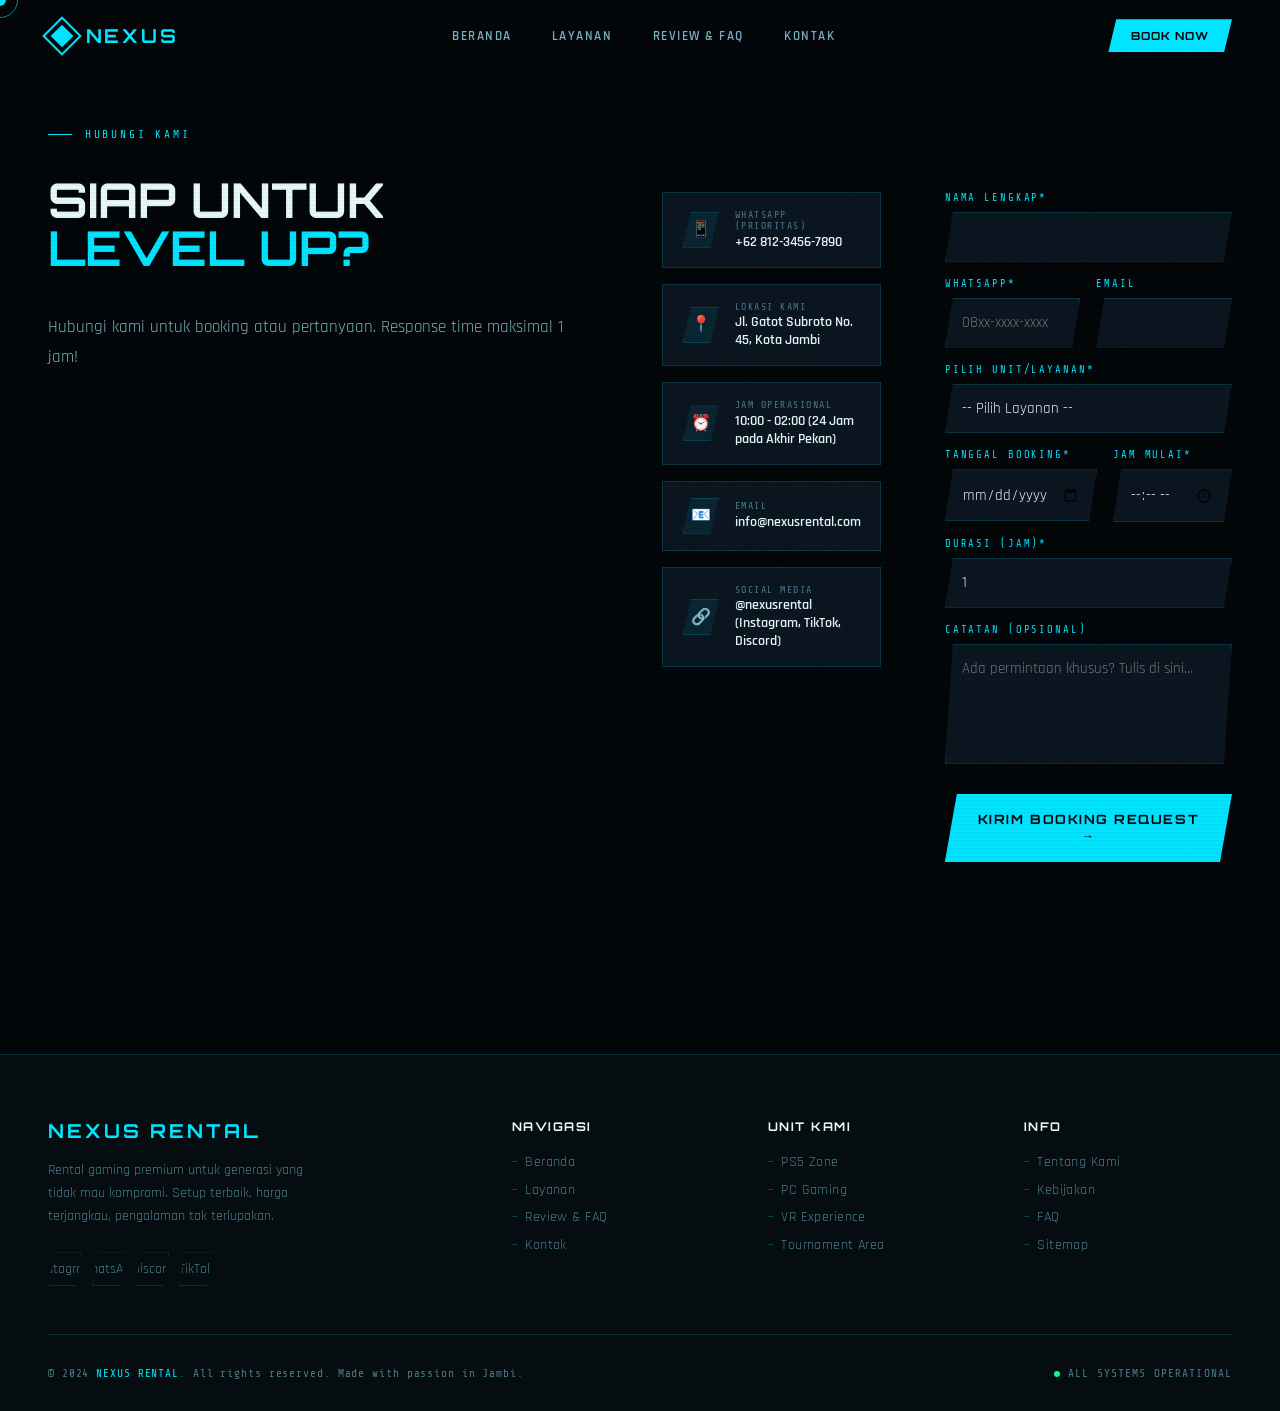
==== kontak.html @ ad603420 "memisahkan dari satu file index ke banyak file" ====
<!DOCTYPE html>
<html lang="id">
<head>
  <meta charset="UTF-8">
  <meta name="viewport" content="width=device-width, initial-scale=1.0">
  <title>Kontak - NEXUS RENTAL</title>
  <link rel="stylesheet" href="styles.css">
</head>
<body>
  <!-- CURSOR -->
  <div class="cursor" id="cursor"></div>
  <div class="cursor-ring" id="cursorRing"></div>

  <!-- NAV -->
  <nav id="navbar">
    <a href="index.html" class="nav-logo">
      <div class="nav-logo-mark"></div>
      NEXUS
    </a>
    <ul class="nav-links">
      <li><a href="index.html">Beranda</a></li>
      <li><a href="layanan.html">Layanan</a></li>
      <li><a href="review.html">Review & FAQ</a></li>
      <li><a href="kontak.html">Kontak</a></li>
    </ul>
    <a href="kontak.html" class="nav-cta">Book Now</a>
    <div class="burger" id="burger">
      <span></span><span></span><span></span>
    </div>
  </nav>

  <!-- MOBILE NAV -->
  <div class="nav-mobile" id="mobileNav">
    <a href="index.html" onclick="closeMobile()">Beranda</a>
    <a href="layanan.html" onclick="closeMobile()">Layanan</a>
    <a href="review.html" onclick="closeMobile()">Review & FAQ</a>
    <a href="kontak.html" onclick="closeMobile()">Kontak</a>
  </div>

  <!-- CONTACT SECTION -->
  <section id="contact">
    <div class="section-header">
      <div class="section-label">Hubungi Kami</div>
      <h2 class="section-title">Siap untuk <em>Level Up?</em></h2>
      <p class="contact-tagline">Hubungi kami untuk booking atau pertanyaan. Response time maksimal 1 jam!</p>
    </div>

    <div style="display: grid; grid-template-columns: 1fr 1fr; gap: 4rem; margin: 4rem 0;">
      <!-- LEFT: CONTACT INFO -->
      <div class="contact-info reveal-left">
        <div class="contact-methods">
          <div class="contact-method">
            <div class="contact-method-icon">📱</div>
            <div class="contact-method-info">
              <p class="contact-method-label">WhatsApp (Prioritas)</p>
              <p class="contact-method-value">+62 812-3456-7890</p>
            </div>
          </div>

          <div class="contact-method">
            <div class="contact-method-icon">📍</div>
            <div class="contact-method-info">
              <p class="contact-method-label">Lokasi Kami</p>
              <p class="contact-method-value">Jl. Gatot Subroto No. 45, Kota Jambi</p>
            </div>
          </div>

          <div class="contact-method">
            <div class="contact-method-icon">⏰</div>
            <div class="contact-method-info">
              <p class="contact-method-label">Jam Operasional</p>
              <p class="contact-method-value">10:00 - 02:00 (24 Jam pada Akhir Pekan)</p>
            </div>
          </div>

          <div class="contact-method">
            <div class="contact-method-icon">📧</div>
            <div class="contact-method-info">
              <p class="contact-method-label">Email</p>
              <p class="contact-method-value">info@nexusrental.com</p>
            </div>
          </div>

          <div class="contact-method">
            <div class="contact-method-icon">🔗</div>
            <div class="contact-method-info">
              <p class="contact-method-label">Social Media</p>
              <p class="contact-method-value">@nexusrental (Instagram, TikTok, Discord)</p>
            </div>
          </div>
        </div>
      </div>

      <!-- RIGHT: BOOKING FORM -->
      <div class="reveal-right">
        <form class="contact-form" id="contactForm">
          <div class="form-group">
            <label for="nama">Nama Lengkap*</label>
            <input type="text" id="nama" name="nama" required>
          </div>

          <div class="form-row">
            <div class="form-group">
              <label for="phone">WhatsApp*</label>
              <input type="tel" id="phone" name="phone" placeholder="08xx-xxxx-xxxx" required>
            </div>
            <div class="form-group">
              <label for="email">Email</label>
              <input type="email" id="email" name="email">
            </div>
          </div>

          <div class="form-group">
            <label for="unit">Pilih Unit/Layanan*</label>
            <select id="unit" name="unit" required>
              <option value="">-- Pilih Layanan --</option>
              <option value="ps5-standard">PS5 Standard</option>
              <option value="pc-rtx4090">PC RTX 4090</option>
              <option value="vr-zone">VR Zone</option>
              <option value="duo-bundle">Duo Bundle</option>
              <option value="tournament-pro">Tournament Pro</option>
              <option value="group-gaming">Group Gaming</option>
            </select>
          </div>

          <div class="form-row">
            <div class="form-group">
              <label for="tanggal">Tanggal Booking*</label>
              <input type="date" id="tanggal" name="tanggal" required>
            </div>
            <div class="form-group">
              <label for="jam">Jam Mulai*</label>
              <input type="time" id="jam" name="jam" required>
            </div>
          </div>

          <div class="form-group">
            <label for="durasi">Durasi (Jam)*</label>
            <input type="number" id="durasi" name="durasi" min="1" value="1" required>
          </div>

          <div class="form-group">
            <label for="pesan">Catatan (opsional)</label>
            <textarea id="pesan" name="pesan" placeholder="Ada permintaan khusus? Tulis di sini..."></textarea>
          </div>

          <button type="button" class="form-submit" id="submitBtn" onclick="handleSubmit()">KIRIM BOOKING REQUEST →</button>
        </form>
      </div>
    </div>
  </section>

  <!-- FOOTER -->
  <footer>
    <div class="footer-top">
      <div class="footer-brand">
        <span class="footer-logo">NEXUS RENTAL</span>
        <p class="footer-tagline">Rental gaming premium untuk generasi yang tidak mau kompromi. Setup terbaik, harga terjangkau, pengalaman tak terlupakan.</p>
        <div class="footer-socials">
          <a href="#" class="footer-social">Instagram</a>
          <a href="#" class="footer-social">WhatsApp</a>
          <a href="#" class="footer-social">Discord</a>
          <a href="#" class="footer-social">TikTok</a>
        </div>
      </div>
      <div class="footer-col">
        <h5>Navigasi</h5>
        <ul>
          <li><a href="index.html">Beranda</a></li>
          <li><a href="layanan.html">Layanan</a></li>
          <li><a href="review.html">Review & FAQ</a></li>
          <li><a href="kontak.html">Kontak</a></li>
        </ul>
      </div>
      <div class="footer-col">
        <h5>Unit Kami</h5>
        <ul>
          <li><a href="#">PS5 Zone</a></li>
          <li><a href="#">PC Gaming</a></li>
          <li><a href="#">VR Experience</a></li>
          <li><a href="#">Tournament Area</a></li>
        </ul>
      </div>
      <div class="footer-col">
        <h5>Info</h5>
        <ul>
          <li><a href="#">Tentang Kami</a></li>
          <li><a href="#">Kebijakan</a></li>
          <li><a href="#">FAQ</a></li>
          <li><a href="#">Sitemap</a></li>
        </ul>
      </div>
    </div>
    <div class="footer-bottom">
      <p class="footer-copy">© 2024 <span>NEXUS RENTAL</span>. All rights reserved. Made with passion in Jambi.</p>
      <div class="footer-status">
        <span class="status-dot"></span>
        ALL SYSTEMS OPERATIONAL
      </div>
    </div>
  </footer>

  <script src="script.js"></script>
</body>
</html>
---- styles.css ----
@import url('https://fonts.googleapis.com/css2?family=Rajdhani:wght@300;400;500;600;700&family=Orbitron:wght@400;500;700;900&family=Share+Tech+Mono&display=swap');

  :root {
    --cyan: #00e5ff;
    --cyan-dim: #00b4c8;
    --cyan-ghost: rgba(0,229,255,0.08);
    --cyan-glow: rgba(0,229,255,0.3);
    --cyan-strong: rgba(0,229,255,0.6);
    --black: #020609;
    --dark: #060d10;
    --dark2: #0a1520;
    --dark3: #0d1e2a;
    --white: #e8f9fc;
    --gray: #4a7a8a;
    --gray-light: #7ab0be;
    --border: rgba(0,229,255,0.15);
    --font-display: 'Orbitron', monospace;
    --font-body: 'Rajdhani', sans-serif;
    --font-mono: 'Share Tech Mono', monospace;
  }

  *, *::before, *::after { box-sizing: border-box; margin: 0; padding: 0; }

  html { scroll-behavior: smooth; font-size: 16px; }

  body {
    background: var(--black);
    color: var(--white);
    font-family: var(--font-body);
    overflow-x: hidden;
    cursor: none;
  }

  /* CUSTOM CURSOR */
  .cursor {
    width: 12px; height: 12px;
    background: var(--cyan);
    border-radius: 50%;
    position: fixed; top: 0; left: 0;
    pointer-events: none; z-index: 9999;
    transform: translate(-50%,-50%);
    transition: transform 0.1s, width 0.2s, height 0.2s, background 0.2s;
    mix-blend-mode: difference;
  }
  .cursor-ring {
    width: 36px; height: 36px;
    border: 1px solid var(--cyan-strong);
    border-radius: 50%;
    position: fixed; top: 0; left: 0;
    pointer-events: none; z-index: 9998;
    transform: translate(-50%,-50%);
    transition: transform 0.15s ease-out, width 0.2s, height 0.2s, opacity 0.2s;
  }

  /* SCROLLBAR */
  ::-webkit-scrollbar { width: 4px; }
  ::-webkit-scrollbar-track { background: var(--black); }
  ::-webkit-scrollbar-thumb { background: var(--cyan-dim); border-radius: 2px; }

  /* NOISE TEXTURE OVERLAY */
  body::before {
    content: '';
    position: fixed; inset: 0;
    background-image: url("data:image/svg+xml,%3Csvg viewBox='0 0 256 256' xmlns='http://www.w3.org/2000/svg'%3E%3Cfilter id='noise'%3E%3CfeTurbulence type='fractalNoise' baseFrequency='0.9' numOctaves='4' stitchTiles='stitch'/%3E%3C/filter%3E%3Crect width='100%25' height='100%25' filter='url(%23noise)' opacity='0.04'/%3E%3C/svg%3E");
    pointer-events: none; z-index: 1;
    opacity: 0.4;
  }

  /* SCAN LINE */
  body::after {
    content: '';
    position: fixed; inset: 0;
    background: repeating-linear-gradient(0deg, transparent, transparent 2px, rgba(0,0,0,0.03) 2px, rgba(0,0,0,0.03) 4px);
    pointer-events: none; z-index: 2;
  }

  /* NAV */
  nav {
    position: fixed; top: 0; left: 0; right: 0; z-index: 1000;
    padding: 1.2rem 3rem;
    display: flex; align-items: center; justify-content: space-between;
    border-bottom: 1px solid transparent;
    transition: all 0.4s;
  }
  nav.scrolled {
    background: rgba(2,6,9,0.92);
    border-bottom-color: var(--border);
    backdrop-filter: blur(12px);
  }
  .nav-logo {
    font-family: var(--font-display);
    font-size: 1.2rem; font-weight: 700;
    color: var(--cyan);
    letter-spacing: 0.15em;
    text-decoration: none;
    display: flex; align-items: center; gap: 0.6rem;
  }
  .nav-logo-mark {
    width: 28px; height: 28px;
    border: 2px solid var(--cyan);
    transform: rotate(45deg);
    display: flex; align-items: center; justify-content: center;
    position: relative;
  }
  .nav-logo-mark::before {
    content: '';
    position: absolute; inset: 4px;
    background: var(--cyan);
    transform: rotate(0deg);
  }
  .nav-links {
    display: flex; gap: 2.5rem; list-style: none;
  }
  .nav-links a {
    font-family: var(--font-body);
    font-size: 0.8rem; font-weight: 600;
    color: var(--gray-light);
    text-decoration: none;
    letter-spacing: 0.12em;
    text-transform: uppercase;
    transition: color 0.2s;
    position: relative;
  }
  .nav-links a::after {
    content: '';
    position: absolute; bottom: -4px; left: 0; right: 100%;
    height: 1px; background: var(--cyan);
    transition: right 0.3s;
  }
  .nav-links a:hover { color: var(--cyan); }
  .nav-links a:hover::after { right: 0; }
  .nav-cta {
    font-family: var(--font-display);
    font-size: 0.7rem; font-weight: 700;
    color: var(--black);
    background: var(--cyan);
    padding: 0.6rem 1.4rem;
    letter-spacing: 0.1em;
    text-decoration: none;
    text-transform: uppercase;
    clip-path: polygon(8px 0%, 100% 0%, calc(100% - 8px) 100%, 0% 100%);
    transition: background 0.2s, box-shadow 0.2s;
  }
  .nav-cta:hover {
    background: var(--white);
    box-shadow: 0 0 20px var(--cyan-glow);
  }
  .burger {
    display: none;
    flex-direction: column; gap: 5px;
    cursor: pointer; padding: 4px;
  }
  .burger span {
    display: block; width: 24px; height: 2px;
    background: var(--cyan); transition: all 0.3s;
  }

  /* HERO */
  #hero {
    min-height: 100vh;
    display: flex; flex-direction: column;
    justify-content: center; align-items: flex-start;
    padding: 8rem 3rem 4rem;
    position: relative; overflow: hidden;
  }
  .hero-grid {
    position: absolute; inset: 0;
    background-image:
      linear-gradient(var(--border) 1px, transparent 1px),
      linear-gradient(90deg, var(--border) 1px, transparent 1px);
    background-size: 60px 60px;
    mask-image: radial-gradient(ellipse 80% 80% at 50% 50%, black 30%, transparent 100%);
  }
  .hero-glow {
    position: absolute;
    top: -20%; left: -10%;
    width: 70vw; height: 70vw;
    background: radial-gradient(circle, rgba(0,229,255,0.05) 0%, transparent 65%);
    pointer-events: none;
  }
  .hero-glow-2 {
    position: absolute;
    bottom: -20%; right: -5%;
    width: 50vw; height: 50vw;
    background: radial-gradient(circle, rgba(0,229,255,0.04) 0%, transparent 65%);
    pointer-events: none;
  }
  .hero-tag {
    font-family: var(--font-mono);
    font-size: 0.75rem;
    color: var(--cyan);
    letter-spacing: 0.2em;
    text-transform: uppercase;
    margin-bottom: 1.5rem;
    display: flex; align-items: center; gap: 0.8rem;
    opacity: 0; animation: fadeUp 0.8s 0.2s forwards;
  }
  .hero-tag::before {
    content: '';
    display: inline-block;
    width: 32px; height: 1px;
    background: var(--cyan);
  }
  .hero-title {
    font-family: var(--font-display);
    font-size: clamp(3.5rem, 9vw, 8rem);
    font-weight: 900;
    line-height: 0.9;
    letter-spacing: -0.02em;
    text-transform: uppercase;
    opacity: 0; animation: fadeUp 0.8s 0.4s forwards;
  }
  .hero-title .line1 { display: block; color: var(--white); }
  .hero-title .line2 {
    display: block;
    color: transparent;
    -webkit-text-stroke: 2px var(--cyan);
    text-shadow: 0 0 40px var(--cyan-glow);
  }
  .hero-title .line3 { display: block; color: var(--cyan); }
  .hero-sub {
    max-width: 500px;
    font-size: 1.1rem; font-weight: 400;
    color: var(--gray-light);
    line-height: 1.7;
    margin-top: 1.8rem;
    opacity: 0; animation: fadeUp 0.8s 0.6s forwards;
  }
  .hero-actions {
    display: flex; gap: 1rem; align-items: center;
    margin-top: 2.5rem;
    opacity: 0; animation: fadeUp 0.8s 0.8s forwards;
  }
  .btn-primary {
    font-family: var(--font-display);
    font-size: 0.75rem; font-weight: 700;
    letter-spacing: 0.12em; text-transform: uppercase;
    color: var(--black);
    background: var(--cyan);
    padding: 1rem 2rem;
    text-decoration: none;
    clip-path: polygon(12px 0%, 100% 0%, calc(100% - 12px) 100%, 0% 100%);
    transition: all 0.3s;
    position: relative; overflow: hidden;
  }
  .btn-primary::before {
    content: '';
    position: absolute; top: 0; left: -100%; width: 100%; height: 100%;
    background: rgba(255,255,255,0.2);
    transform: skewX(-20deg);
    transition: left 0.4s;
  }
  .btn-primary:hover { box-shadow: 0 0 30px var(--cyan-glow); }
  .btn-primary:hover::before { left: 100%; }
  .btn-ghost {
    font-family: var(--font-display);
    font-size: 0.75rem; font-weight: 700;
    letter-spacing: 0.12em; text-transform: uppercase;
    color: var(--cyan);
    border: 1px solid var(--border);
    padding: 1rem 2rem;
    text-decoration: none;
    clip-path: polygon(12px 0%, 100% 0%, calc(100% - 12px) 100%, 0% 100%);
    transition: all 0.3s;
  }
  .btn-ghost:hover {
    border-color: var(--cyan);
    background: var(--cyan-ghost);
    box-shadow: inset 0 0 20px rgba(0,229,255,0.08);
  }
  .hero-stats {
    display: flex; gap: 3rem;
    margin-top: 4rem;
    padding-top: 2rem;
    border-top: 1px solid var(--border);
    opacity: 0; animation: fadeUp 0.8s 1s forwards;
  }
  .stat-item {}
  .stat-number {
    font-family: var(--font-display);
    font-size: 2rem; font-weight: 700;
    color: var(--cyan);
    display: block;
  }
  .stat-label {
    font-size: 0.75rem; font-weight: 500;
    color: var(--gray);
    letter-spacing: 0.1em; text-transform: uppercase;
  }
  .hero-visual {
    position: absolute; right: 0; top: 50%;
    transform: translateY(-50%);
    width: 45vw; height: 70vh;
    pointer-events: none;
    opacity: 0; animation: fadeIn 1s 0.5s forwards;
  }
  .hero-visual svg { width: 100%; height: 100%; }

  /* ABOUT */
  #about {
    padding: 8rem 3rem;
    display: grid; grid-template-columns: 1fr 1fr; gap: 6rem;
    align-items: center;
    position: relative;
  }
  #about::before {
    content: 'NEXUS';
    position: absolute;
    font-family: var(--font-display);
    font-size: 20vw; font-weight: 900;
    color: transparent;
    -webkit-text-stroke: 1px rgba(0,229,255,0.04);
    top: 50%; left: 50%;
    transform: translate(-50%,-50%);
    white-space: nowrap; pointer-events: none;
    letter-spacing: -0.05em;
  }
  .section-label {
    font-family: var(--font-mono);
    font-size: 0.7rem; color: var(--cyan);
    letter-spacing: 0.25em; text-transform: uppercase;
    display: flex; align-items: center; gap: 0.8rem;
    margin-bottom: 1.2rem;
  }
  .section-label::before {
    content: '';
    display: inline-block; width: 24px; height: 1px;
    background: var(--cyan);
  }
  .about-heading {
    font-family: var(--font-display);
    font-size: clamp(2rem, 4vw, 3.2rem);
    font-weight: 700; line-height: 1.1;
    text-transform: uppercase;
    margin-bottom: 1.5rem;
  }
  .about-heading em { font-style: normal; color: var(--cyan); }
  .about-text {
    font-size: 1.05rem; color: var(--gray-light);
    line-height: 1.8; margin-bottom: 1rem;
  }
  .about-features {
    margin-top: 2rem;
    display: flex; flex-direction: column; gap: 0.8rem;
  }
  .about-feature {
    display: flex; align-items: center; gap: 1rem;
    font-size: 0.9rem; color: var(--gray-light);
    letter-spacing: 0.05em;
  }
  .about-feature::before {
    content: '';
    width: 20px; height: 1px;
    background: var(--cyan); flex-shrink: 0;
  }
  .about-visual {
    position: relative;
    aspect-ratio: 4/3;
  }
  .about-card {
    position: absolute; inset: 0;
    border: 1px solid var(--border);
    background: var(--dark);
    display: grid; grid-template-columns: 1fr 1fr; grid-template-rows: 1fr 1fr;
    gap: 1px;
    clip-path: polygon(20px 0%, 100% 0%, 100% calc(100% - 20px), calc(100% - 20px) 100%, 0% 100%, 0% 20px);
    overflow: hidden;
  }
  .about-card-cell {
    background: var(--dark2);
    display: flex; flex-direction: column;
    justify-content: flex-end; padding: 1.5rem;
    position: relative; overflow: hidden;
    transition: background 0.3s;
  }
  .about-card-cell:hover { background: var(--dark3); }
  .about-card-cell-icon {
    font-size: 2rem; margin-bottom: 0.5rem;
    color: var(--cyan);
  }
  .about-card-cell h4 {
    font-family: var(--font-display);
    font-size: 0.8rem; font-weight: 700;
    text-transform: uppercase; letter-spacing: 0.1em;
    color: var(--white); margin-bottom: 0.3rem;
  }
  .about-card-cell p {
    font-size: 0.75rem; color: var(--gray);
  }
  .about-card-cell::before {
    content: '';
    position: absolute; top: 0; left: 0;
    width: 100%; height: 2px;
    background: linear-gradient(90deg, transparent, var(--cyan), transparent);
    opacity: 0; transition: opacity 0.3s;
  }
  .about-card-cell:hover::before { opacity: 1; }

  /* SERVICES */
  #services {
    padding: 8rem 3rem;
    background: var(--dark);
    position: relative;
  }
  #services::before {
    content: '';
    position: absolute; top: 0; left: 0; right: 0;
    height: 1px;
    background: linear-gradient(90deg, transparent, var(--cyan), transparent);
  }
  #services::after {
    content: '';
    position: absolute; bottom: 0; left: 0; right: 0;
    height: 1px;
    background: linear-gradient(90deg, transparent, var(--cyan), transparent);
  }
  .section-header {
    display: flex; justify-content: space-between; align-items: flex-end;
    margin-bottom: 4rem;
    flex-wrap: wrap; gap: 1rem;
  }
  .section-title {
    font-family: var(--font-display);
    font-size: clamp(2rem, 4vw, 3rem);
    font-weight: 700; text-transform: uppercase;
    line-height: 1;
  }
  .section-title em { font-style: normal; color: var(--cyan); }
  .section-count {
    font-family: var(--font-mono);
    font-size: 0.75rem; color: var(--gray);
    letter-spacing: 0.15em;
  }
  .services-grid {
    display: grid;
    grid-template-columns: repeat(3, 1fr);
    gap: 1px;
    background: var(--border);
  }
  .service-card {
    background: var(--dark2);
    padding: 2.5rem 2rem;
    position: relative; overflow: hidden;
    transition: background 0.3s;
    cursor: pointer;
  }
  .service-card:hover { background: var(--dark3); }
  .service-card-num {
    font-family: var(--font-mono);
    font-size: 0.65rem; color: var(--gray);
    letter-spacing: 0.2em; margin-bottom: 2rem;
  }
  .service-icon {
    width: 52px; height: 52px;
    border: 1px solid var(--border);
    display: flex; align-items: center; justify-content: center;
    margin-bottom: 1.5rem;
    transition: border-color 0.3s, box-shadow 0.3s;
    font-size: 1.5rem;
    clip-path: polygon(10px 0%, 100% 0%, 100% calc(100% - 10px), calc(100% - 10px) 100%, 0% 100%, 0% 10px);
  }
  .service-card:hover .service-icon {
    border-color: var(--cyan);
    box-shadow: 0 0 20px var(--cyan-ghost);
  }
  .service-name {
    font-family: var(--font-display);
    font-size: 1rem; font-weight: 700;
    text-transform: uppercase; letter-spacing: 0.05em;
    color: var(--white); margin-bottom: 0.8rem;
    transition: color 0.3s;
  }
  .service-card:hover .service-name { color: var(--cyan); }
  .service-desc {
    font-size: 0.9rem; color: var(--gray);
    line-height: 1.7; margin-bottom: 1.5rem;
  }
  .service-price {
    font-family: var(--font-display);
    font-size: 1.4rem; font-weight: 700;
    color: var(--cyan);
  }
  .service-price span {
    font-size: 0.7rem; font-weight: 400;
    color: var(--gray); letter-spacing: 0.1em;
  }
  .service-specs {
    margin-top: 1rem;
    display: flex; flex-direction: column; gap: 0.4rem;
  }
  .service-spec {
    font-family: var(--font-mono);
    font-size: 0.65rem; color: var(--gray);
    letter-spacing: 0.08em;
    display: flex; align-items: center; gap: 0.5rem;
  }
  .service-spec::before {
    content: '>';
    color: var(--cyan-dim);
  }
  .service-card::after {
    content: '';
    position: absolute; bottom: 0; left: 0; right: 0;
    height: 2px;
    background: linear-gradient(90deg, var(--cyan), var(--cyan-dim));
    transform: scaleX(0); transform-origin: left;
    transition: transform 0.4s;
  }
  .service-card:hover::after { transform: scaleX(1); }
  .service-badge {
    position: absolute; top: 1rem; right: 1rem;
    font-family: var(--font-mono);
    font-size: 0.6rem; color: var(--black);
    background: var(--cyan);
    padding: 0.2rem 0.6rem;
    letter-spacing: 0.1em; text-transform: uppercase;
  }

  /* TESTIMONIALS */
  #testimonials {
    padding: 8rem 3rem;
    position: relative; overflow: hidden;
  }
  .testi-header { margin-bottom: 4rem; }
  .testi-track {
    display: flex; gap: 1.5rem;
    overflow-x: auto; scroll-snap-type: x mandatory;
    scrollbar-width: none; -ms-overflow-style: none;
    padding-bottom: 1rem;
  }
  .testi-track::-webkit-scrollbar { display: none; }
  .testi-card {
    flex: 0 0 360px; scroll-snap-align: start;
    border: 1px solid var(--border);
    background: var(--dark2);
    padding: 2rem;
    position: relative;
    clip-path: polygon(0 0, calc(100% - 20px) 0, 100% 20px, 100% 100%, 20px 100%, 0 calc(100% - 20px));
    transition: border-color 0.3s, transform 0.3s;
  }
  .testi-card:hover {
    border-color: var(--cyan-dim);
    transform: translateY(-4px);
  }
  .testi-quote {
    font-size: 2rem; color: var(--cyan);
    line-height: 1; margin-bottom: 1rem;
    font-family: Georgia, serif;
  }
  .testi-text {
    font-size: 0.95rem; color: var(--gray-light);
    line-height: 1.8; margin-bottom: 1.5rem;
    font-style: italic;
  }
  .testi-author {
    display: flex; align-items: center; gap: 1rem;
    padding-top: 1rem; border-top: 1px solid var(--border);
  }
  .testi-avatar {
    width: 42px; height: 42px;
    background: var(--cyan-ghost);
    border: 1px solid var(--border);
    display: flex; align-items: center; justify-content: center;
    font-family: var(--font-display);
    font-size: 0.85rem; font-weight: 700;
    color: var(--cyan);
    clip-path: polygon(8px 0%, 100% 0%, calc(100% - 8px) 100%, 0% 100%);
  }
  .testi-author-name {
    font-family: var(--font-display);
    font-size: 0.8rem; font-weight: 700;
    text-transform: uppercase; letter-spacing: 0.08em;
    color: var(--white);
  }
  .testi-author-role {
    font-size: 0.72rem; color: var(--gray);
    letter-spacing: 0.05em; margin-top: 0.15rem;
  }
  .testi-stars {
    position: absolute; top: 1.5rem; right: 1.5rem;
    color: var(--cyan); font-size: 0.7rem; letter-spacing: 0.1em;
  }
  .testi-nav {
    display: flex; gap: 0.5rem; margin-top: 2rem;
  }
  .testi-dot {
    width: 24px; height: 2px;
    background: var(--border); cursor: pointer;
    transition: background 0.3s, width 0.3s;
  }
  .testi-dot.active { background: var(--cyan); width: 40px; }

  /* FAQ */
  #faq {
    padding: 8rem 3rem;
    background: var(--dark);
    position: relative;
  }
  #faq::before {
    content: '';
    position: absolute; top: 0; left: 0; right: 0;
    height: 1px;
    background: linear-gradient(90deg, transparent, var(--cyan), transparent);
  }
  .faq-container {
    max-width: 780px;
    display: flex; flex-direction: column; gap: 0.5rem;
    margin-top: 4rem;
  }
  .faq-item {
    border: 1px solid var(--border);
    background: var(--dark2);
    overflow: hidden;
    transition: border-color 0.3s;
  }
  .faq-item.open { border-color: var(--cyan-dim); }
  .faq-question {
    padding: 1.4rem 1.6rem;
    display: flex; justify-content: space-between; align-items: center;
    cursor: pointer; gap: 1rem;
    user-select: none;
  }
  .faq-q-text {
    font-family: var(--font-body);
    font-size: 1rem; font-weight: 600;
    color: var(--white); letter-spacing: 0.03em;
  }
  .faq-icon {
    width: 24px; height: 24px; flex-shrink: 0;
    border: 1px solid var(--border);
    display: flex; align-items: center; justify-content: center;
    color: var(--cyan); font-size: 1rem;
    transition: transform 0.3s, border-color 0.3s;
    clip-path: polygon(6px 0%, 100% 0%, calc(100% - 6px) 100%, 0% 100%);
  }
  .faq-item.open .faq-icon { transform: rotate(45deg); border-color: var(--cyan); }
  .faq-answer {
    max-height: 0; overflow: hidden;
    transition: max-height 0.4s ease, padding 0.4s;
  }
  .faq-item.open .faq-answer { max-height: 300px; }
  .faq-a-text {
    padding: 0 1.6rem 1.4rem;
    font-size: 0.9rem; color: var(--gray-light);
    line-height: 1.8;
  }

  /* CONTACT */
  #contact {
    padding: 8rem 3rem;
    display: grid; grid-template-columns: 1fr 1fr; gap: 6rem;
    align-items: start;
  }
  .contact-info {}
  .contact-tagline {
    font-size: 1.05rem; color: var(--gray-light);
    line-height: 1.8; margin: 1.5rem 0 2.5rem;
  }
  .contact-methods {
    display: flex; flex-direction: column; gap: 1rem;
  }
  .contact-method {
    display: flex; align-items: center; gap: 1rem;
    padding: 1rem 1.2rem;
    border: 1px solid var(--border);
    background: var(--dark2);
    transition: border-color 0.3s;
    text-decoration: none;
  }
  .contact-method:hover { border-color: var(--cyan-dim); }
  .contact-method-icon {
    width: 36px; height: 36px;
    background: var(--cyan-ghost);
    border: 1px solid var(--border);
    display: flex; align-items: center; justify-content: center;
    font-size: 1rem; color: var(--cyan); flex-shrink: 0;
    clip-path: polygon(8px 0%, 100% 0%, calc(100% - 8px) 100%, 0% 100%);
  }
  .contact-method-info { flex: 1; }
  .contact-method-label {
    font-family: var(--font-mono);
    font-size: 0.62rem; color: var(--gray);
    letter-spacing: 0.15em; text-transform: uppercase;
  }
  .contact-method-value {
    font-size: 0.9rem; font-weight: 600; color: var(--white);
    margin-top: 0.1rem;
  }
  .contact-form {
    display: flex; flex-direction: column; gap: 1rem;
  }
  .form-group { position: relative; }
  .form-group label {
    display: block;
    font-family: var(--font-mono);
    font-size: 0.65rem; color: var(--cyan);
    letter-spacing: 0.18em; text-transform: uppercase;
    margin-bottom: 0.5rem;
  }
  .form-group input,
  .form-group textarea,
  .form-group select {
    width: 100%;
    background: var(--dark2);
    border: 1px solid var(--border);
    color: var(--white);
    font-family: var(--font-body);
    font-size: 0.95rem;
    padding: 0.9rem 1rem;
    outline: none;
    transition: border-color 0.3s, box-shadow 0.3s;
    -webkit-appearance: none;
    clip-path: polygon(8px 0%, 100% 0%, calc(100% - 8px) 100%, 0% 100%);
  }
  .form-group select option { background: var(--dark2); }
  .form-group textarea { resize: vertical; min-height: 120px; }
  .form-group input:focus,
  .form-group textarea:focus,
  .form-group select:focus {
    border-color: var(--cyan-dim);
    box-shadow: 0 0 0 3px rgba(0,229,255,0.06);
  }
  .form-row { display: grid; grid-template-columns: 1fr 1fr; gap: 1rem; }
  .form-submit {
    font-family: var(--font-display);
    font-size: 0.8rem; font-weight: 700;
    letter-spacing: 0.12em; text-transform: uppercase;
    color: var(--black); background: var(--cyan);
    border: none; padding: 1.1rem 2rem;
    cursor: pointer;
    clip-path: polygon(12px 0%, 100% 0%, calc(100% - 12px) 100%, 0% 100%);
    transition: all 0.3s; position: relative; overflow: hidden;
    margin-top: 0.5rem;
  }
  .form-submit:hover { box-shadow: 0 0 30px var(--cyan-glow); }
  .form-submit::after {
    content: 'TERKIRIM ✓';
    position: absolute; inset: 0;
    display: flex; align-items: center; justify-content: center;
    background: var(--cyan); opacity: 0;
    transition: opacity 0.3s;
  }
  .form-submit.sent::after { opacity: 1; }

  /* FOOTER */
  footer {
    background: var(--dark);
    border-top: 1px solid var(--border);
    padding: 4rem 3rem 2rem;
  }
  .footer-top {
    display: grid; grid-template-columns: 2fr 1fr 1fr 1fr; gap: 3rem;
    margin-bottom: 3rem;
  }
  .footer-brand {}
  .footer-logo {
    font-family: var(--font-display);
    font-size: 1.2rem; font-weight: 700;
    color: var(--cyan); letter-spacing: 0.15em;
    display: block; margin-bottom: 1rem;
  }
  .footer-tagline {
    font-size: 0.85rem; color: var(--gray);
    line-height: 1.7; max-width: 260px;
  }
  .footer-socials {
    display: flex; gap: 0.6rem; margin-top: 1.5rem;
  }
  .footer-social {
    width: 34px; height: 34px;
    border: 1px solid var(--border);
    display: flex; align-items: center; justify-content: center;
    color: var(--gray); font-size: 0.85rem;
    text-decoration: none;
    clip-path: polygon(6px 0%, 100% 0%, calc(100% - 6px) 100%, 0% 100%);
    transition: all 0.3s;
  }
  .footer-social:hover { border-color: var(--cyan); color: var(--cyan); }
  .footer-col h5 {
    font-family: var(--font-display);
    font-size: 0.75rem; font-weight: 700;
    text-transform: uppercase; letter-spacing: 0.12em;
    color: var(--white); margin-bottom: 1.2rem;
  }
  .footer-col ul { list-style: none; display: flex; flex-direction: column; gap: 0.6rem; }
  .footer-col ul li a {
    font-size: 0.85rem; color: var(--gray);
    text-decoration: none; letter-spacing: 0.03em;
    transition: color 0.2s;
    display: flex; align-items: center; gap: 0.5rem;
  }
  .footer-col ul li a::before {
    content: '—';
    font-size: 0.6rem; color: var(--cyan-dim);
  }
  .footer-col ul li a:hover { color: var(--cyan); }
  .footer-bottom {
    border-top: 1px solid var(--border);
    padding-top: 2rem;
    display: flex; justify-content: space-between; align-items: center;
    flex-wrap: wrap; gap: 1rem;
  }
  .footer-copy {
    font-family: var(--font-mono);
    font-size: 0.7rem; color: var(--gray);
    letter-spacing: 0.08em;
  }
  .footer-copy span { color: var(--cyan); }
  .footer-status {
    display: flex; align-items: center; gap: 0.5rem;
    font-family: var(--font-mono);
    font-size: 0.7rem; color: var(--gray);
    letter-spacing: 0.1em;
  }
  .status-dot {
    width: 6px; height: 6px;
    background: #00ff88;
    border-radius: 50%;
    animation: pulse 2s infinite;
  }
  @keyframes pulse {
    0%, 100% { opacity: 1; box-shadow: 0 0 0 0 rgba(0,255,136,0.4); }
    50% { opacity: 0.7; box-shadow: 0 0 0 4px rgba(0,255,136,0); }
  }

  /* SCROLL ANIMATIONS */
  .reveal {
    opacity: 0; transform: translateY(30px);
    transition: opacity 0.7s, transform 0.7s;
  }
  .reveal.visible { opacity: 1; transform: translateY(0); }
  .reveal-left {
    opacity: 0; transform: translateX(-30px);
    transition: opacity 0.7s, transform 0.7s;
  }
  .reveal-left.visible { opacity: 1; transform: translateX(0); }
  .reveal-right {
    opacity: 0; transform: translateX(30px);
    transition: opacity 0.7s, transform 0.7s;
  }
  .reveal-right.visible { opacity: 1; transform: translateX(0); }

  @keyframes fadeUp {
    from { opacity: 0; transform: translateY(24px); }
    to { opacity: 1; transform: translateY(0); }
  }
  @keyframes fadeIn {
    from { opacity: 0; }
    to { opacity: 1; }
  }

  /* MOBILE MENU */
  .nav-mobile { display: none; }
  @media (max-width: 768px) {
    nav { padding: 1rem 1.5rem; }
    .nav-links, .nav-cta { display: none; }
    .burger { display: flex; }
    .nav-mobile {
      display: flex; flex-direction: column; gap: 0;
      position: fixed; top: 60px; left: 0; right: 0;
      background: rgba(2,6,9,0.97);
      border-bottom: 1px solid var(--border);
      backdrop-filter: blur(12px);
      transform: translateY(-110%);
      transition: transform 0.4s;
      z-index: 999;
    }
    .nav-mobile.open { transform: translateY(0); }
    .nav-mobile a {
      font-family: var(--font-display);
      font-size: 0.85rem; font-weight: 700;
      color: var(--gray-light); text-decoration: none;
      letter-spacing: 0.12em; text-transform: uppercase;
      padding: 1.2rem 1.5rem;
      border-bottom: 1px solid var(--border);
      transition: color 0.2s;
    }
    .nav-mobile a:hover { color: var(--cyan); }
    #hero {
      padding: 7rem 1.5rem 3rem;
      align-items: center; text-align: center;
    }
    .hero-tag { justify-content: center; }
    .hero-title .line2 { -webkit-text-stroke-width: 1px; }
    .hero-sub { text-align: center; }
    .hero-actions { flex-direction: column; width: 100%; }
    .btn-primary, .btn-ghost { text-align: center; width: 100%; }
    .hero-stats { gap: 1.5rem; flex-wrap: wrap; justify-content: center; }
    .hero-visual { display: none; }
    #about { grid-template-columns: 1fr; gap: 3rem; padding: 5rem 1.5rem; }
    .about-heading { font-size: 1.8rem; }
    .services-grid { grid-template-columns: 1fr; }
    #services { padding: 5rem 1.5rem; }
    .section-header { flex-direction: column; align-items: flex-start; }
    #testimonials { padding: 5rem 1.5rem; }
    .testi-card { flex: 0 0 280px; }
    #faq { padding: 5rem 1.5rem; }
    #contact { grid-template-columns: 1fr; gap: 3rem; padding: 5rem 1.5rem; }
    .form-row { grid-template-columns: 1fr; }
    .footer-top { grid-template-columns: 1fr 1fr; gap: 2rem; }
    footer { padding: 3rem 1.5rem 1.5rem; }
    .footer-bottom { flex-direction: column; text-align: center; }
  }
  @media (max-width: 480px) {
    .footer-top { grid-template-columns: 1fr; }
    .hero-title { font-size: 3rem; }
  }

  /* GLITCH EFFECT */
  @keyframes glitch {
    0%, 100% { clip-path: inset(0 0 100% 0); }
    20% { clip-path: inset(20% 0 60% 0); transform: translateX(-3px); }
    40% { clip-path: inset(50% 0 30% 0); transform: translateX(3px); }
    60% { clip-path: inset(70% 0 10% 0); transform: translateX(-2px); }
    80% { clip-path: inset(10% 0 80% 0); transform: translateX(2px); }
  }
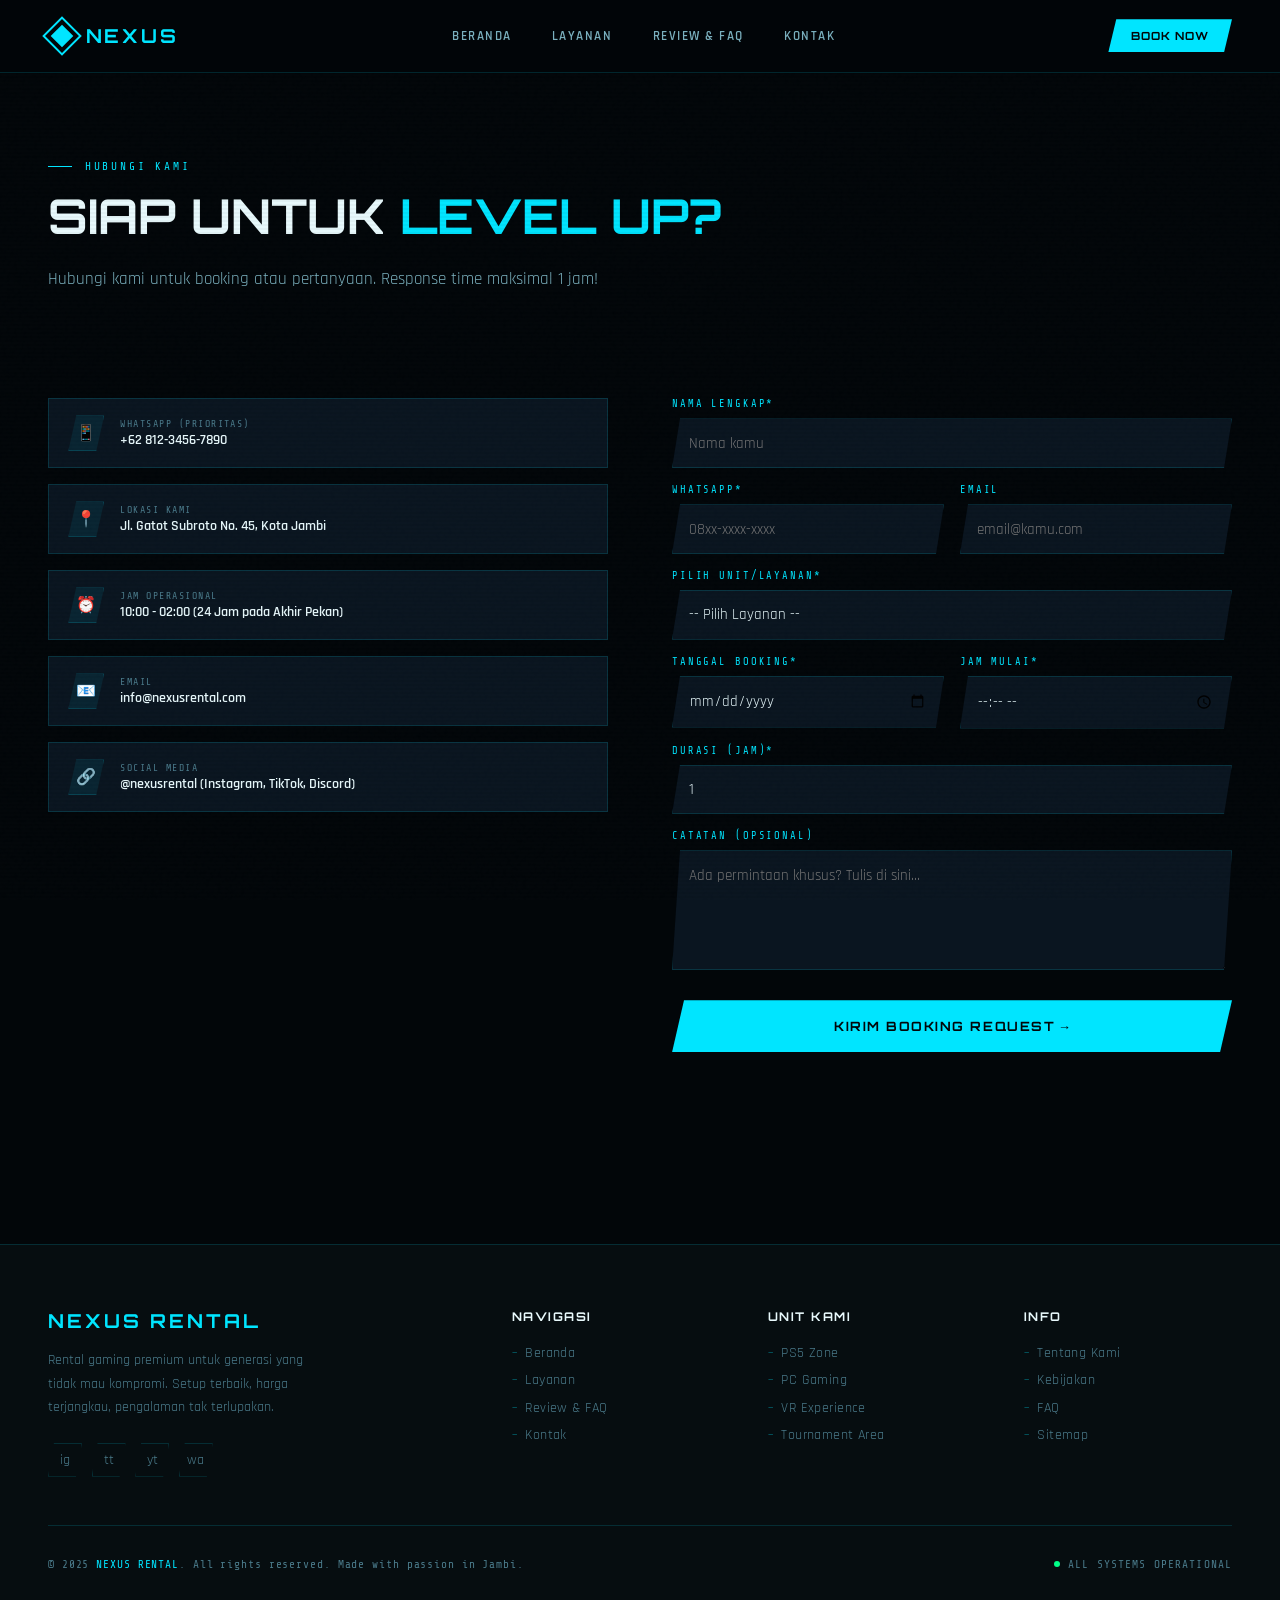
==== commit 0f404d45: "menghapus js" ====
--- a/kontak.html
+++ b/kontak.html
@@ -7,9 +7,8 @@
   <link rel="stylesheet" href="styles.css">
 </head>
 <body>
-  <!-- CURSOR -->
-  <div class="cursor" id="cursor"></div>
-  <div class="cursor-ring" id="cursorRing"></div>
+
+  <input type="checkbox" id="menu-toggle" style="position:fixed;opacity:0;pointer-events:none;z-index:-1;">
 
   <!-- NAV -->
   <nav id="navbar">
@@ -20,32 +19,34 @@
     <ul class="nav-links">
       <li><a href="index.html">Beranda</a></li>
       <li><a href="layanan.html">Layanan</a></li>
-      <li><a href="review.html">Review & FAQ</a></li>
+      <li><a href="review.html">Review &amp; FAQ</a></li>
       <li><a href="kontak.html">Kontak</a></li>
     </ul>
     <a href="kontak.html" class="nav-cta">Book Now</a>
-    <div class="burger" id="burger">
+    <label class="burger-label" for="menu-toggle" aria-label="Toggle menu">
       <span></span><span></span><span></span>
-    </div>
+    </label>
   </nav>
 
   <!-- MOBILE NAV -->
-  <div class="nav-mobile" id="mobileNav">
-    <a href="index.html" onclick="closeMobile()">Beranda</a>
-    <a href="layanan.html" onclick="closeMobile()">Layanan</a>
-    <a href="review.html" onclick="closeMobile()">Review & FAQ</a>
-    <a href="kontak.html" onclick="closeMobile()">Kontak</a>
+  <div class="nav-mobile">
+    <a href="index.html">Beranda</a>
+    <a href="layanan.html">Layanan</a>
+    <a href="review.html">Review &amp; FAQ</a>
+    <a href="kontak.html">Kontak</a>
   </div>
 
   <!-- CONTACT SECTION -->
-  <section id="contact">
+  <section id="contact" style="padding-top: 10rem;">
     <div class="section-header">
-      <div class="section-label">Hubungi Kami</div>
-      <h2 class="section-title">Siap untuk <em>Level Up?</em></h2>
-      <p class="contact-tagline">Hubungi kami untuk booking atau pertanyaan. Response time maksimal 1 jam!</p>
-    </div>
-
-    <div style="display: grid; grid-template-columns: 1fr 1fr; gap: 4rem; margin: 4rem 0;">
+      <div>
+        <div class="section-label">Hubungi Kami</div>
+        <h2 class="section-title">Siap untuk <em>Level Up?</em></h2>
+        <p class="contact-tagline">Hubungi kami untuk booking atau pertanyaan. Response time maksimal 1 jam!</p>
+      </div>
+    </div>
+
+    <div class="contact-grid">
       <!-- LEFT: CONTACT INFO -->
       <div class="contact-info reveal-left">
         <div class="contact-methods">
@@ -93,10 +94,11 @@
 
       <!-- RIGHT: BOOKING FORM -->
       <div class="reveal-right">
-        <form class="contact-form" id="contactForm">
+        <!-- Native HTML form action — sends via mailto or to a backend -->
+        <form class="contact-form" method="post" action="mailto:info@nexusrental.com" enctype="text/plain">
           <div class="form-group">
             <label for="nama">Nama Lengkap*</label>
-            <input type="text" id="nama" name="nama" required>
+            <input type="text" id="nama" name="nama" required placeholder="Nama kamu">
           </div>
 
           <div class="form-row">
@@ -106,7 +108,7 @@
             </div>
             <div class="form-group">
               <label for="email">Email</label>
-              <input type="email" id="email" name="email">
+              <input type="email" id="email" name="email" placeholder="email@kamu.com">
             </div>
           </div>
 
@@ -144,7 +146,7 @@
             <textarea id="pesan" name="pesan" placeholder="Ada permintaan khusus? Tulis di sini..."></textarea>
           </div>
 
-          <button type="button" class="form-submit" id="submitBtn" onclick="handleSubmit()">KIRIM BOOKING REQUEST →</button>
+          <button type="submit" class="form-submit">KIRIM BOOKING REQUEST →</button>
         </form>
       </div>
     </div>
@@ -157,10 +159,10 @@
         <span class="footer-logo">NEXUS RENTAL</span>
         <p class="footer-tagline">Rental gaming premium untuk generasi yang tidak mau kompromi. Setup terbaik, harga terjangkau, pengalaman tak terlupakan.</p>
         <div class="footer-socials">
-          <a href="#" class="footer-social">Instagram</a>
-          <a href="#" class="footer-social">WhatsApp</a>
-          <a href="#" class="footer-social">Discord</a>
-          <a href="#" class="footer-social">TikTok</a>
+          <a href="#" class="footer-social">ig</a>
+          <a href="#" class="footer-social">tt</a>
+          <a href="#" class="footer-social">yt</a>
+          <a href="#" class="footer-social">wa</a>
         </div>
       </div>
       <div class="footer-col">
@@ -168,7 +170,7 @@
         <ul>
           <li><a href="index.html">Beranda</a></li>
           <li><a href="layanan.html">Layanan</a></li>
-          <li><a href="review.html">Review & FAQ</a></li>
+          <li><a href="review.html">Review &amp; FAQ</a></li>
           <li><a href="kontak.html">Kontak</a></li>
         </ul>
       </div>
@@ -192,7 +194,7 @@
       </div>
     </div>
     <div class="footer-bottom">
-      <p class="footer-copy">© 2024 <span>NEXUS RENTAL</span>. All rights reserved. Made with passion in Jambi.</p>
+      <p class="footer-copy">© 2025 <span>NEXUS RENTAL</span>. All rights reserved. Made with passion in Jambi.</p>
       <div class="footer-status">
         <span class="status-dot"></span>
         ALL SYSTEMS OPERATIONAL
@@ -200,6 +202,5 @@
     </div>
   </footer>
 
-  <script src="script.js"></script>
 </body>
 </html>
--- a/styles.css
+++ b/styles.css
@@ -1,916 +1,1412 @@
-@import url('https://fonts.googleapis.com/css2?family=Rajdhani:wght@300;400;500;600;700&family=Orbitron:wght@400;500;700;900&family=Share+Tech+Mono&display=swap');
-
-  :root {
-    --cyan: #00e5ff;
-    --cyan-dim: #00b4c8;
-    --cyan-ghost: rgba(0,229,255,0.08);
-    --cyan-glow: rgba(0,229,255,0.3);
-    --cyan-strong: rgba(0,229,255,0.6);
-    --black: #020609;
-    --dark: #060d10;
-    --dark2: #0a1520;
-    --dark3: #0d1e2a;
-    --white: #e8f9fc;
-    --gray: #4a7a8a;
-    --gray-light: #7ab0be;
-    --border: rgba(0,229,255,0.15);
-    --font-display: 'Orbitron', monospace;
-    --font-body: 'Rajdhani', sans-serif;
-    --font-mono: 'Share Tech Mono', monospace;
-  }
-
-  *, *::before, *::after { box-sizing: border-box; margin: 0; padding: 0; }
-
-  html { scroll-behavior: smooth; font-size: 16px; }
-
-  body {
-    background: var(--black);
-    color: var(--white);
-    font-family: var(--font-body);
-    overflow-x: hidden;
-    cursor: none;
-  }
-
-  /* CUSTOM CURSOR */
-  .cursor {
-    width: 12px; height: 12px;
-    background: var(--cyan);
-    border-radius: 50%;
-    position: fixed; top: 0; left: 0;
-    pointer-events: none; z-index: 9999;
-    transform: translate(-50%,-50%);
-    transition: transform 0.1s, width 0.2s, height 0.2s, background 0.2s;
-    mix-blend-mode: difference;
-  }
-  .cursor-ring {
-    width: 36px; height: 36px;
-    border: 1px solid var(--cyan-strong);
-    border-radius: 50%;
-    position: fixed; top: 0; left: 0;
-    pointer-events: none; z-index: 9998;
-    transform: translate(-50%,-50%);
-    transition: transform 0.15s ease-out, width 0.2s, height 0.2s, opacity 0.2s;
-  }
-
-  /* SCROLLBAR */
-  ::-webkit-scrollbar { width: 4px; }
-  ::-webkit-scrollbar-track { background: var(--black); }
-  ::-webkit-scrollbar-thumb { background: var(--cyan-dim); border-radius: 2px; }
-
-  /* NOISE TEXTURE OVERLAY */
-  body::before {
-    content: '';
-    position: fixed; inset: 0;
-    background-image: url("data:image/svg+xml,%3Csvg viewBox='0 0 256 256' xmlns='http://www.w3.org/2000/svg'%3E%3Cfilter id='noise'%3E%3CfeTurbulence type='fractalNoise' baseFrequency='0.9' numOctaves='4' stitchTiles='stitch'/%3E%3C/filter%3E%3Crect width='100%25' height='100%25' filter='url(%23noise)' opacity='0.04'/%3E%3C/svg%3E");
-    pointer-events: none; z-index: 1;
-    opacity: 0.4;
-  }
-
-  /* SCAN LINE */
-  body::after {
-    content: '';
-    position: fixed; inset: 0;
-    background: repeating-linear-gradient(0deg, transparent, transparent 2px, rgba(0,0,0,0.03) 2px, rgba(0,0,0,0.03) 4px);
-    pointer-events: none; z-index: 2;
-  }
-
-  /* NAV */
+@import url("https://fonts.googleapis.com/css2?family=Rajdhani:wght@300;400;500;600;700&family=Orbitron:wght@400;500;700;900&family=Share+Tech+Mono&display=swap");
+
+:root {
+  --cyan: #00e5ff;
+  --cyan-dim: #00b4c8;
+  --cyan-ghost: rgba(0, 229, 255, 0.08);
+  --cyan-glow: rgba(0, 229, 255, 0.3);
+  --cyan-strong: rgba(0, 229, 255, 0.6);
+  --black: #020609;
+  --dark: #060d10;
+  --dark2: #0a1520;
+  --dark3: #0d1e2a;
+  --white: #e8f9fc;
+  --gray: #4a7a8a;
+  --gray-light: #7ab0be;
+  --border: rgba(0, 229, 255, 0.15);
+  --font-display: "Orbitron", monospace;
+  --font-body: "Rajdhani", sans-serif;
+  --font-mono: "Share Tech Mono", monospace;
+}
+
+*,
+*::before,
+*::after {
+  box-sizing: border-box;
+  margin: 0;
+  padding: 0;
+}
+html {
+  scroll-behavior: smooth;
+  font-size: 16px;
+}
+body {
+  background: var(--black);
+  color: var(--white);
+  font-family: var(--font-body);
+  overflow-x: hidden;
+}
+
+/* SCROLLBAR */
+::-webkit-scrollbar {
+  width: 4px;
+}
+::-webkit-scrollbar-track {
+  background: var(--black);
+}
+::-webkit-scrollbar-thumb {
+  background: var(--cyan-dim);
+  border-radius: 2px;
+}
+
+/* NOISE TEXTURE OVERLAY */
+body::before {
+  content: "";
+  position: fixed;
+  inset: 0;
+  background-image: url("data:image/svg+xml,%3Csvg viewBox='0 0 256 256' xmlns='http://www.w3.org/2000/svg'%3E%3Cfilter id='noise'%3E%3CfeTurbulence type='fractalNoise' baseFrequency='0.9' numOctaves='4' stitchTiles='stitch'/%3E%3C/filter%3E%3Crect width='100%25' height='100%25' filter='url(%23noise)' opacity='0.04'/%3E%3C/svg%3E");
+  pointer-events: none;
+  z-index: 1;
+  opacity: 0.4;
+}
+
+/* SCAN LINE */
+body::after {
+  content: "";
+  position: fixed;
+  inset: 0;
+  background: repeating-linear-gradient(
+    0deg,
+    transparent,
+    transparent 2px,
+    rgba(0, 0, 0, 0.03) 2px,
+    rgba(0, 0, 0, 0.03) 4px
+  );
+  pointer-events: none;
+  z-index: 2;
+}
+
+/* ─── NAV ─── */
+#menu-toggle {
+  display: none;
+}
+
+nav {
+  position: fixed;
+  top: 0;
+  left: 0;
+  right: 0;
+  z-index: 1000;
+  padding: 1.2rem 3rem;
+  display: flex;
+  align-items: center;
+  justify-content: space-between;
+  border-bottom: 1px solid transparent;
+  background: rgba(2, 6, 9, 0.92);
+  border-bottom-color: var(--border);
+  backdrop-filter: blur(12px);
+}
+
+.nav-logo {
+  font-family: var(--font-display);
+  font-size: 1.2rem;
+  font-weight: 700;
+  color: var(--cyan);
+  letter-spacing: 0.15em;
+  text-decoration: none;
+  display: flex;
+  align-items: center;
+  gap: 0.6rem;
+}
+.nav-logo-mark {
+  width: 28px;
+  height: 28px;
+  border: 2px solid var(--cyan);
+  transform: rotate(45deg);
+  display: flex;
+  align-items: center;
+  justify-content: center;
+  position: relative;
+}
+.nav-logo-mark::before {
+  content: "";
+  position: absolute;
+  inset: 4px;
+  background: var(--cyan);
+}
+.nav-links {
+  display: flex;
+  gap: 2.5rem;
+  list-style: none;
+}
+.nav-links a {
+  font-family: var(--font-body);
+  font-size: 0.8rem;
+  font-weight: 600;
+  color: var(--gray-light);
+  text-decoration: none;
+  letter-spacing: 0.12em;
+  text-transform: uppercase;
+  transition: color 0.2s;
+  position: relative;
+}
+.nav-links a::after {
+  content: "";
+  position: absolute;
+  bottom: -4px;
+  left: 0;
+  right: 100%;
+  height: 1px;
+  background: var(--cyan);
+  transition: right 0.3s;
+}
+.nav-links a:hover {
+  color: var(--cyan);
+}
+.nav-links a:hover::after {
+  right: 0;
+}
+
+.nav-cta {
+  font-family: var(--font-display);
+  font-size: 0.7rem;
+  font-weight: 700;
+  color: var(--black);
+  background: var(--cyan);
+  padding: 0.6rem 1.4rem;
+  letter-spacing: 0.1em;
+  text-decoration: none;
+  text-transform: uppercase;
+  clip-path: polygon(8px 0%, 100% 0%, calc(100% - 8px) 100%, 0% 100%);
+  transition:
+    background 0.2s,
+    box-shadow 0.2s;
+}
+.nav-cta:hover {
+  background: var(--white);
+  box-shadow: 0 0 20px var(--cyan-glow);
+}
+
+/* BURGER LABEL (CSS-only toggle) */
+.burger-label {
+  display: none;
+  flex-direction: column;
+  gap: 5px;
+  cursor: pointer;
+  padding: 4px;
+  z-index: 1100;
+}
+.burger-label span {
+  display: block;
+  width: 24px;
+  height: 2px;
+  background: var(--cyan);
+  transition: all 0.3s;
+}
+
+/* MOBILE NAV */
+.nav-mobile {
+  display: none;
+  flex-direction: column;
+  gap: 0;
+  position: fixed;
+  top: 60px;
+  left: 0;
+  right: 0;
+  background: rgba(2, 6, 9, 0.97);
+  border-bottom: 1px solid var(--border);
+  backdrop-filter: blur(12px);
+  transform: translateY(-110%);
+  transition: transform 0.4s;
+  z-index: 999;
+}
+.nav-mobile a {
+  font-family: var(--font-display);
+  font-size: 0.85rem;
+  font-weight: 700;
+  color: var(--gray-light);
+  text-decoration: none;
+  letter-spacing: 0.12em;
+  text-transform: uppercase;
+  padding: 1.2rem 1.5rem;
+  border-bottom: 1px solid var(--border);
+  transition: color 0.2s;
+}
+.nav-mobile a:hover {
+  color: var(--cyan);
+}
+
+/* ─── HERO ─── */
+#hero {
+  min-height: 100vh;
+  display: flex;
+  flex-direction: column;
+  justify-content: center;
+  align-items: flex-start;
+  padding: 8rem 3rem 4rem;
+  position: relative;
+  overflow: hidden;
+}
+.hero-grid {
+  position: absolute;
+  inset: 0;
+  background-image:
+    linear-gradient(var(--border) 1px, transparent 1px),
+    linear-gradient(90deg, var(--border) 1px, transparent 1px);
+  background-size: 60px 60px;
+  mask-image: radial-gradient(
+    ellipse 80% 80% at 50% 50%,
+    black 30%,
+    transparent 100%
+  );
+}
+.hero-glow {
+  position: absolute;
+  top: -20%;
+  left: -10%;
+  width: 70vw;
+  height: 70vw;
+  background: radial-gradient(
+    circle,
+    rgba(0, 229, 255, 0.05) 0%,
+    transparent 65%
+  );
+  pointer-events: none;
+}
+.hero-glow-2 {
+  position: absolute;
+  bottom: -20%;
+  right: -5%;
+  width: 50vw;
+  height: 50vw;
+  background: radial-gradient(
+    circle,
+    rgba(0, 229, 255, 0.04) 0%,
+    transparent 65%
+  );
+  pointer-events: none;
+}
+.hero-tag {
+  font-family: var(--font-mono);
+  font-size: 0.75rem;
+  color: var(--cyan);
+  letter-spacing: 0.2em;
+  text-transform: uppercase;
+  margin-bottom: 1.5rem;
+  display: flex;
+  align-items: center;
+  gap: 0.8rem;
+  opacity: 0;
+  animation: fadeUp 0.8s 0.2s forwards;
+}
+.hero-tag::before {
+  content: "";
+  display: inline-block;
+  width: 32px;
+  height: 1px;
+  background: var(--cyan);
+}
+.hero-title {
+  font-family: var(--font-display);
+  font-size: clamp(3.5rem, 9vw, 8rem);
+  font-weight: 900;
+  line-height: 0.9;
+  letter-spacing: -0.02em;
+  text-transform: uppercase;
+  opacity: 0;
+  animation: fadeUp 0.8s 0.4s forwards;
+}
+.hero-title .line1 {
+  display: block;
+  color: var(--white);
+}
+.hero-title .line2 {
+  display: block;
+  color: transparent;
+  -webkit-text-stroke: 2px var(--cyan);
+  text-shadow: 0 0 40px var(--cyan-glow);
+}
+.hero-title .line3 {
+  display: block;
+  color: var(--cyan);
+}
+.hero-sub {
+  max-width: 500px;
+  font-size: 1.1rem;
+  font-weight: 400;
+  color: var(--gray-light);
+  line-height: 1.7;
+  margin-top: 1.8rem;
+  opacity: 0;
+  animation: fadeUp 0.8s 0.6s forwards;
+}
+.hero-actions {
+  display: flex;
+  gap: 1rem;
+  align-items: center;
+  margin-top: 2.5rem;
+  opacity: 0;
+  animation: fadeUp 0.8s 0.8s forwards;
+}
+.btn-primary {
+  font-family: var(--font-display);
+  font-size: 0.75rem;
+  font-weight: 700;
+  letter-spacing: 0.12em;
+  text-transform: uppercase;
+  color: var(--black);
+  background: var(--cyan);
+  padding: 1rem 2rem;
+  text-decoration: none;
+  clip-path: polygon(12px 0%, 100% 0%, calc(100% - 12px) 100%, 0% 100%);
+  transition: all 0.3s;
+  position: relative;
+  overflow: hidden;
+}
+.btn-primary::before {
+  content: "";
+  position: absolute;
+  top: 0;
+  left: -100%;
+  width: 100%;
+  height: 100%;
+  background: rgba(255, 255, 255, 0.2);
+  transform: skewX(-20deg);
+  transition: left 0.4s;
+}
+.btn-primary:hover {
+  box-shadow: 0 0 30px var(--cyan-glow);
+}
+.btn-primary:hover::before {
+  left: 100%;
+}
+.btn-ghost {
+  font-family: var(--font-display);
+  font-size: 0.75rem;
+  font-weight: 700;
+  letter-spacing: 0.12em;
+  text-transform: uppercase;
+  color: var(--cyan);
+  border: 1px solid var(--border);
+  padding: 1rem 2rem;
+  text-decoration: none;
+  clip-path: polygon(12px 0%, 100% 0%, calc(100% - 12px) 100%, 0% 100%);
+  transition: all 0.3s;
+}
+.btn-ghost:hover {
+  border-color: var(--cyan);
+  background: var(--cyan-ghost);
+  box-shadow: inset 0 0 20px rgba(0, 229, 255, 0.08);
+}
+.hero-stats {
+  display: flex;
+  gap: 3rem;
+  margin-top: 4rem;
+  padding-top: 2rem;
+  border-top: 1px solid var(--border);
+  opacity: 0;
+  animation: fadeUp 0.8s 1s forwards;
+}
+.stat-number {
+  font-family: var(--font-display);
+  font-size: 2rem;
+  font-weight: 700;
+  color: var(--cyan);
+  display: block;
+}
+.stat-label {
+  font-size: 0.75rem;
+  font-weight: 500;
+  color: var(--gray);
+  letter-spacing: 0.1em;
+  text-transform: uppercase;
+}
+.hero-visual {
+  position: absolute;
+  right: 0;
+  top: 50%;
+  transform: translateY(-50%);
+  width: 45vw;
+  height: 70vh;
+  pointer-events: none;
+  opacity: 0;
+  animation: fadeIn 1s 0.5s forwards;
+}
+.hero-visual svg {
+  width: 100%;
+  height: 100%;
+}
+
+/* ─── ABOUT ─── */
+#about {
+  padding: 8rem 3rem;
+  display: grid;
+  grid-template-columns: 1fr 1fr;
+  gap: 6rem;
+  align-items: center;
+  position: relative;
+}
+#about::before {
+  content: "NEXUS";
+  position: absolute;
+  font-family: var(--font-display);
+  font-size: 20vw;
+  font-weight: 900;
+  color: transparent;
+  -webkit-text-stroke: 1px rgba(0, 229, 255, 0.04);
+  top: 50%;
+  left: 50%;
+  transform: translate(-50%, -50%);
+  white-space: nowrap;
+  pointer-events: none;
+  letter-spacing: -0.05em;
+}
+.section-label {
+  font-family: var(--font-mono);
+  font-size: 0.7rem;
+  color: var(--cyan);
+  letter-spacing: 0.25em;
+  text-transform: uppercase;
+  display: flex;
+  align-items: center;
+  gap: 0.8rem;
+  margin-bottom: 1.2rem;
+}
+.section-label::before {
+  content: "";
+  display: inline-block;
+  width: 24px;
+  height: 1px;
+  background: var(--cyan);
+}
+.about-heading {
+  font-family: var(--font-display);
+  font-size: clamp(2rem, 4vw, 3.2rem);
+  font-weight: 700;
+  line-height: 1.1;
+  text-transform: uppercase;
+  margin-bottom: 1.5rem;
+}
+.about-heading em {
+  font-style: normal;
+  color: var(--cyan);
+}
+.about-text {
+  font-size: 1.05rem;
+  color: var(--gray-light);
+  line-height: 1.8;
+  margin-bottom: 1rem;
+}
+.about-features {
+  margin-top: 2rem;
+  display: flex;
+  flex-direction: column;
+  gap: 0.8rem;
+}
+.about-feature {
+  display: flex;
+  align-items: center;
+  gap: 1rem;
+  font-size: 0.9rem;
+  color: var(--gray-light);
+  letter-spacing: 0.05em;
+}
+.about-feature::before {
+  content: "";
+  width: 20px;
+  height: 1px;
+  background: var(--cyan);
+  flex-shrink: 0;
+}
+.about-visual {
+  position: relative;
+  aspect-ratio: 4/3;
+}
+.about-card {
+  position: absolute;
+  inset: 0;
+  border: 1px solid var(--border);
+  background: var(--dark);
+  display: grid;
+  grid-template-columns: 1fr 1fr;
+  grid-template-rows: 1fr 1fr;
+  gap: 1px;
+  clip-path: polygon(
+    20px 0%,
+    100% 0%,
+    100% calc(100% - 20px),
+    calc(100% - 20px) 100%,
+    0% 100%,
+    0% 20px
+  );
+  overflow: hidden;
+}
+.about-card-cell {
+  background: var(--dark2);
+  display: flex;
+  flex-direction: column;
+  justify-content: flex-end;
+  padding: 1.5rem;
+  position: relative;
+  overflow: hidden;
+  transition: background 0.3s;
+}
+.about-card-cell:hover {
+  background: var(--dark3);
+}
+.about-card-cell-icon {
+  font-size: 2rem;
+  margin-bottom: 0.5rem;
+}
+.about-card-cell h4 {
+  font-family: var(--font-display);
+  font-size: 0.8rem;
+  font-weight: 700;
+  text-transform: uppercase;
+  letter-spacing: 0.1em;
+  color: var(--white);
+  margin-bottom: 0.3rem;
+}
+.about-card-cell p {
+  font-size: 0.75rem;
+  color: var(--gray);
+}
+.about-card-cell::before {
+  content: "";
+  position: absolute;
+  top: 0;
+  left: 0;
+  width: 100%;
+  height: 2px;
+  background: linear-gradient(90deg, transparent, var(--cyan), transparent);
+  opacity: 0;
+  transition: opacity 0.3s;
+}
+.about-card-cell:hover::before {
+  opacity: 1;
+}
+
+/* ─── SERVICES ─── */
+#services {
+  padding: 8rem 3rem;
+  background: var(--dark);
+  position: relative;
+}
+#services::before {
+  content: "";
+  position: absolute;
+  top: 0;
+  left: 0;
+  right: 0;
+  height: 1px;
+  background: linear-gradient(90deg, transparent, var(--cyan), transparent);
+}
+#services::after {
+  content: "";
+  position: absolute;
+  bottom: 0;
+  left: 0;
+  right: 0;
+  height: 1px;
+  background: linear-gradient(90deg, transparent, var(--cyan), transparent);
+}
+.section-header {
+  display: flex;
+  justify-content: space-between;
+  align-items: flex-end;
+  margin-bottom: 4rem;
+  flex-wrap: wrap;
+  gap: 1rem;
+}
+.section-title {
+  font-family: var(--font-display);
+  font-size: clamp(2rem, 4vw, 3rem);
+  font-weight: 700;
+  text-transform: uppercase;
+  line-height: 1;
+}
+.section-title em {
+  font-style: normal;
+  color: var(--cyan);
+}
+.services-grid {
+  display: grid;
+  grid-template-columns: repeat(3, 1fr);
+  gap: 1px;
+  background: var(--border);
+}
+.service-card {
+  background: var(--dark2);
+  padding: 2.5rem 2rem;
+  position: relative;
+  overflow: hidden;
+  transition: background 0.3s;
+}
+.service-card:hover {
+  background: var(--dark3);
+}
+.service-card-num {
+  font-family: var(--font-mono);
+  font-size: 0.65rem;
+  color: var(--gray);
+  letter-spacing: 0.2em;
+  margin-bottom: 2rem;
+}
+.service-icon {
+  width: 52px;
+  height: 52px;
+  border: 1px solid var(--border);
+  display: flex;
+  align-items: center;
+  justify-content: center;
+  margin-bottom: 1.5rem;
+  transition:
+    border-color 0.3s,
+    box-shadow 0.3s;
+  font-size: 1.5rem;
+  clip-path: polygon(
+    10px 0%,
+    100% 0%,
+    100% calc(100% - 10px),
+    calc(100% - 10px) 100%,
+    0% 100%,
+    0% 10px
+  );
+}
+.service-card:hover .service-icon {
+  border-color: var(--cyan);
+  box-shadow: 0 0 20px var(--cyan-ghost);
+}
+.service-name {
+  font-family: var(--font-display);
+  font-size: 1rem;
+  font-weight: 700;
+  text-transform: uppercase;
+  letter-spacing: 0.05em;
+  color: var(--white);
+  margin-bottom: 0.8rem;
+  transition: color 0.3s;
+}
+.service-card:hover .service-name {
+  color: var(--cyan);
+}
+.service-desc {
+  font-size: 0.9rem;
+  color: var(--gray);
+  line-height: 1.7;
+  margin-bottom: 1.5rem;
+}
+.service-price {
+  font-family: var(--font-display);
+  font-size: 1.4rem;
+  font-weight: 700;
+  color: var(--cyan);
+}
+.service-price span {
+  font-size: 0.7rem;
+  font-weight: 400;
+  color: var(--gray);
+  letter-spacing: 0.1em;
+}
+.service-specs {
+  margin-top: 1rem;
+  display: flex;
+  flex-direction: column;
+  gap: 0.4rem;
+}
+.service-spec {
+  font-family: var(--font-mono);
+  font-size: 0.65rem;
+  color: var(--gray);
+  letter-spacing: 0.08em;
+  display: flex;
+  align-items: center;
+  gap: 0.5rem;
+}
+.service-spec::before {
+  content: ">";
+  color: var(--cyan-dim);
+}
+.service-card::after {
+  content: "";
+  position: absolute;
+  bottom: 0;
+  left: 0;
+  right: 0;
+  height: 2px;
+  background: linear-gradient(90deg, var(--cyan), var(--cyan-dim));
+  transform: scaleX(0);
+  transform-origin: left;
+  transition: transform 0.4s;
+}
+.service-card:hover::after {
+  transform: scaleX(1);
+}
+.service-badge {
+  position: absolute;
+  top: 1rem;
+  right: 1rem;
+  font-family: var(--font-mono);
+  font-size: 0.6rem;
+  color: var(--black);
+  background: var(--cyan);
+  padding: 0.2rem 0.6rem;
+  letter-spacing: 0.1em;
+  text-transform: uppercase;
+}
+
+/* ─── TESTIMONIALS ─── */
+#testimonials {
+  padding: 8rem 3rem;
+  position: relative;
+  overflow: hidden;
+}
+.testi-header {
+  margin-bottom: 4rem;
+}
+.testi-track {
+  display: flex;
+  gap: 1.5rem;
+  overflow-x: auto;
+  scroll-snap-type: x mandatory;
+  scrollbar-width: none;
+  -ms-overflow-style: none;
+  padding-bottom: 1rem;
+}
+.testi-track::-webkit-scrollbar {
+  display: none;
+}
+.testi-card {
+  flex: 0 0 360px;
+  scroll-snap-align: start;
+  border: 1px solid var(--border);
+  background: var(--dark2);
+  padding: 2rem;
+  position: relative;
+  clip-path: polygon(
+    0 0,
+    calc(100% - 20px) 0,
+    100% 20px,
+    100% 100%,
+    20px 100%,
+    0 calc(100% - 20px)
+  );
+  transition:
+    border-color 0.3s,
+    transform 0.3s;
+}
+.testi-card:hover {
+  border-color: var(--cyan-dim);
+  transform: translateY(-4px);
+}
+.testi-quote {
+  font-size: 2rem;
+  color: var(--cyan);
+  line-height: 1;
+  margin-bottom: 1rem;
+  font-family: Georgia, serif;
+}
+.testi-text {
+  font-size: 0.95rem;
+  color: var(--gray-light);
+  line-height: 1.8;
+  margin-bottom: 1.5rem;
+  font-style: italic;
+}
+.testi-author {
+  display: flex;
+  align-items: center;
+  gap: 1rem;
+  padding-top: 1rem;
+  border-top: 1px solid var(--border);
+}
+.testi-avatar {
+  width: 42px;
+  height: 42px;
+  background: var(--cyan-ghost);
+  border: 1px solid var(--border);
+  display: flex;
+  align-items: center;
+  justify-content: center;
+  font-family: var(--font-display);
+  font-size: 0.85rem;
+  font-weight: 700;
+  color: var(--cyan);
+  clip-path: polygon(8px 0%, 100% 0%, calc(100% - 8px) 100%, 0% 100%);
+}
+.testi-author-name {
+  font-family: var(--font-display);
+  font-size: 0.8rem;
+  font-weight: 700;
+  text-transform: uppercase;
+  letter-spacing: 0.08em;
+  color: var(--white);
+}
+.testi-author-role {
+  font-size: 0.72rem;
+  color: var(--gray);
+  letter-spacing: 0.05em;
+  margin-top: 0.15rem;
+}
+.testi-stars {
+  position: absolute;
+  top: 1.5rem;
+  right: 1.5rem;
+  color: var(--cyan);
+  font-size: 0.7rem;
+  letter-spacing: 0.1em;
+}
+
+/* ─── FAQ (Pure CSS Accordion) ─── */
+#faq {
+  padding: 8rem 3rem;
+  background: var(--dark);
+  position: relative;
+}
+#faq::before {
+  content: "";
+  position: absolute;
+  top: 0;
+  left: 0;
+  right: 0;
+  height: 1px;
+  background: linear-gradient(90deg, transparent, var(--cyan), transparent);
+}
+.faq-container {
+  max-width: 780px;
+  display: flex;
+  flex-direction: column;
+  gap: 0.5rem;
+  margin-top: 4rem;
+}
+
+/* Hidden checkboxes for FAQ */
+.faq-toggle {
+  display: none;
+}
+
+.faq-item {
+  border: 1px solid var(--border);
+  background: var(--dark2);
+  overflow: hidden;
+  transition: border-color 0.3s;
+}
+.faq-question {
+  padding: 1.4rem 1.6rem;
+  display: flex;
+  justify-content: space-between;
+  align-items: center;
+  cursor: pointer;
+  gap: 1rem;
+  user-select: none;
+}
+.faq-q-text {
+  font-family: var(--font-body);
+  font-size: 1rem;
+  font-weight: 600;
+  color: var(--white);
+  letter-spacing: 0.03em;
+}
+.faq-icon {
+  width: 24px;
+  height: 24px;
+  flex-shrink: 0;
+  border: 1px solid var(--border);
+  display: flex;
+  align-items: center;
+  justify-content: center;
+  color: var(--cyan);
+  font-size: 1rem;
+  transition:
+    transform 0.3s,
+    border-color 0.3s;
+  clip-path: polygon(6px 0%, 100% 0%, calc(100% - 6px) 100%, 0% 100%);
+}
+.faq-answer {
+  max-height: 0;
+  overflow: hidden;
+  transition: max-height 0.4s ease;
+}
+.faq-a-text {
+  padding: 0 1.6rem 1.4rem;
+  font-size: 0.9rem;
+  color: var(--gray-light);
+  line-height: 1.8;
+}
+
+/* CSS-only accordion: checked state */
+.faq-toggle:checked + .faq-item {
+  border-color: var(--cyan-dim);
+}
+.faq-toggle:checked + .faq-item .faq-answer {
+  max-height: 300px;
+}
+.faq-toggle:checked + .faq-item .faq-icon {
+  transform: rotate(45deg);
+  border-color: var(--cyan);
+}
+
+/* First FAQ open by default */
+#faq1:checked + .faq-item {
+  border-color: var(--cyan-dim);
+}
+#faq1:checked + .faq-item .faq-answer {
+  max-height: 300px;
+}
+#faq1:checked + .faq-item .faq-icon {
+  transform: rotate(45deg);
+  border-color: var(--cyan);
+}
+
+/* ─── CONTACT ─── */
+#contact {
+  padding: 8rem 3rem;
+}
+.contact-grid {
+  display: grid;
+  grid-template-columns: 1fr 1fr;
+  gap: 4rem;
+  margin: 4rem 0;
+}
+.contact-tagline {
+  font-size: 1.05rem;
+  color: var(--gray-light);
+  line-height: 1.8;
+  margin: 1.5rem 0 2.5rem;
+}
+.contact-methods {
+  display: flex;
+  flex-direction: column;
+  gap: 1rem;
+}
+.contact-method {
+  display: flex;
+  align-items: center;
+  gap: 1rem;
+  padding: 1rem 1.2rem;
+  border: 1px solid var(--border);
+  background: var(--dark2);
+  transition: border-color 0.3s;
+  text-decoration: none;
+}
+.contact-method:hover {
+  border-color: var(--cyan-dim);
+}
+.contact-method-icon {
+  width: 36px;
+  height: 36px;
+  background: var(--cyan-ghost);
+  border: 1px solid var(--border);
+  display: flex;
+  align-items: center;
+  justify-content: center;
+  font-size: 1rem;
+  flex-shrink: 0;
+  clip-path: polygon(8px 0%, 100% 0%, calc(100% - 8px) 100%, 0% 100%);
+}
+.contact-method-info {
+  flex: 1;
+}
+.contact-method-label {
+  font-family: var(--font-mono);
+  font-size: 0.62rem;
+  color: var(--gray);
+  letter-spacing: 0.15em;
+  text-transform: uppercase;
+}
+.contact-method-value {
+  font-size: 0.9rem;
+  font-weight: 600;
+  color: var(--white);
+  margin-top: 0.1rem;
+}
+.contact-form {
+  display: flex;
+  flex-direction: column;
+  gap: 1rem;
+}
+.form-group {
+  position: relative;
+}
+.form-group label {
+  display: block;
+  font-family: var(--font-mono);
+  font-size: 0.65rem;
+  color: var(--cyan);
+  letter-spacing: 0.18em;
+  text-transform: uppercase;
+  margin-bottom: 0.5rem;
+}
+.form-group input,
+.form-group textarea,
+.form-group select {
+  width: 100%;
+  background: var(--dark2);
+  border: 1px solid var(--border);
+  color: var(--white);
+  font-family: var(--font-body);
+  font-size: 0.95rem;
+  padding: 0.9rem 1rem;
+  outline: none;
+  transition:
+    border-color 0.3s,
+    box-shadow 0.3s;
+  -webkit-appearance: none;
+  clip-path: polygon(8px 0%, 100% 0%, calc(100% - 8px) 100%, 0% 100%);
+}
+.form-group select option {
+  background: var(--dark2);
+}
+.form-group textarea {
+  resize: vertical;
+  min-height: 120px;
+}
+.form-group input:focus,
+.form-group textarea:focus,
+.form-group select:focus {
+  border-color: var(--cyan-dim);
+  box-shadow: 0 0 0 3px rgba(0, 229, 255, 0.06);
+}
+.form-row {
+  display: grid;
+  grid-template-columns: 1fr 1fr;
+  gap: 1rem;
+}
+.form-submit {
+  font-family: var(--font-display);
+  font-size: 0.8rem;
+  font-weight: 700;
+  letter-spacing: 0.12em;
+  text-transform: uppercase;
+  color: var(--black);
+  background: var(--cyan);
+  border: none;
+  padding: 1.1rem 2rem;
+  cursor: pointer;
+  clip-path: polygon(12px 0%, 100% 0%, calc(100% - 12px) 100%, 0% 100%);
+  transition: all 0.3s;
+  margin-top: 0.5rem;
+}
+.form-submit:hover {
+  box-shadow: 0 0 30px var(--cyan-glow);
+}
+.form-submit:active {
+  background: var(--white);
+  transform: scale(0.98);
+}
+
+/* ─── FOOTER ─── */
+footer {
+  background: var(--dark);
+  border-top: 1px solid var(--border);
+  padding: 4rem 3rem 2rem;
+}
+.footer-top {
+  display: grid;
+  grid-template-columns: 2fr 1fr 1fr 1fr;
+  gap: 3rem;
+  margin-bottom: 3rem;
+}
+.footer-logo {
+  font-family: var(--font-display);
+  font-size: 1.2rem;
+  font-weight: 700;
+  color: var(--cyan);
+  letter-spacing: 0.15em;
+  display: block;
+  margin-bottom: 1rem;
+}
+.footer-tagline {
+  font-size: 0.85rem;
+  color: var(--gray);
+  line-height: 1.7;
+  max-width: 260px;
+}
+.footer-socials {
+  display: flex;
+  gap: 0.6rem;
+  margin-top: 1.5rem;
+}
+.footer-social {
+  width: 34px;
+  height: 34px;
+  border: 1px solid var(--border);
+  display: flex;
+  align-items: center;
+  justify-content: center;
+  color: var(--gray);
+  font-size: 0.85rem;
+  text-decoration: none;
+  clip-path: polygon(6px 0%, 100% 0%, calc(100% - 6px) 100%, 0% 100%);
+  transition: all 0.3s;
+}
+.footer-social:hover {
+  border-color: var(--cyan);
+  color: var(--cyan);
+}
+.footer-col h5 {
+  font-family: var(--font-display);
+  font-size: 0.75rem;
+  font-weight: 700;
+  text-transform: uppercase;
+  letter-spacing: 0.12em;
+  color: var(--white);
+  margin-bottom: 1.2rem;
+}
+.footer-col ul {
+  list-style: none;
+  display: flex;
+  flex-direction: column;
+  gap: 0.6rem;
+}
+.footer-col ul li a {
+  font-size: 0.85rem;
+  color: var(--gray);
+  text-decoration: none;
+  letter-spacing: 0.03em;
+  transition: color 0.2s;
+  display: flex;
+  align-items: center;
+  gap: 0.5rem;
+}
+.footer-col ul li a::before {
+  content: "—";
+  font-size: 0.6rem;
+  color: var(--cyan-dim);
+}
+.footer-col ul li a:hover {
+  color: var(--cyan);
+}
+.footer-bottom {
+  border-top: 1px solid var(--border);
+  padding-top: 2rem;
+  display: flex;
+  justify-content: space-between;
+  align-items: center;
+  flex-wrap: wrap;
+  gap: 1rem;
+}
+.footer-copy {
+  font-family: var(--font-mono);
+  font-size: 0.7rem;
+  color: var(--gray);
+  letter-spacing: 0.08em;
+}
+.footer-copy span {
+  color: var(--cyan);
+}
+.footer-status {
+  display: flex;
+  align-items: center;
+  gap: 0.5rem;
+  font-family: var(--font-mono);
+  font-size: 0.7rem;
+  color: var(--gray);
+  letter-spacing: 0.1em;
+}
+.status-dot {
+  width: 6px;
+  height: 6px;
+  background: #00ff88;
+  border-radius: 50%;
+  animation: pulse 2s infinite;
+}
+
+/* ─── SCROLL REVEAL via CSS animation-timeline (progressive enhancement) ─── */
+@supports (animation-timeline: scroll()) {
+  .reveal {
+    animation: revealUp linear both;
+    animation-timeline: view();
+    animation-range: entry 0% entry 25%;
+  }
+  .reveal-left {
+    animation: revealLeft linear both;
+    animation-timeline: view();
+    animation-range: entry 0% entry 25%;
+  }
+  .reveal-right {
+    animation: revealRight linear both;
+    animation-timeline: view();
+    animation-range: entry 0% entry 25%;
+  }
+}
+/* Fallback for browsers without animation-timeline */
+@supports not (animation-timeline: scroll()) {
+  .reveal,
+  .reveal-left,
+  .reveal-right {
+    opacity: 1;
+    transform: none;
+  }
+}
+
+/* ─── KEYFRAMES ─── */
+@keyframes fadeUp {
+  from {
+    opacity: 0;
+    transform: translateY(24px);
+  }
+  to {
+    opacity: 1;
+    transform: translateY(0);
+  }
+}
+@keyframes fadeIn {
+  from {
+    opacity: 0;
+  }
+  to {
+    opacity: 1;
+  }
+}
+@keyframes pulse {
+  0%,
+  100% {
+    opacity: 1;
+    box-shadow: 0 0 0 0 rgba(0, 255, 136, 0.4);
+  }
+  50% {
+    opacity: 0.7;
+    box-shadow: 0 0 0 4px rgba(0, 255, 136, 0);
+  }
+}
+@keyframes revealUp {
+  from {
+    opacity: 0;
+    transform: translateY(30px);
+  }
+  to {
+    opacity: 1;
+    transform: translateY(0);
+  }
+}
+@keyframes revealLeft {
+  from {
+    opacity: 0;
+    transform: translateX(-30px);
+  }
+  to {
+    opacity: 1;
+    transform: translateX(0);
+  }
+}
+@keyframes revealRight {
+  from {
+    opacity: 0;
+    transform: translateX(30px);
+  }
+  to {
+    opacity: 1;
+    transform: translateX(0);
+  }
+}
+
+/* ─── MOBILE ─── */
+@media (max-width: 768px) {
   nav {
-    position: fixed; top: 0; left: 0; right: 0; z-index: 1000;
-    padding: 1.2rem 3rem;
-    display: flex; align-items: center; justify-content: space-between;
-    border-bottom: 1px solid transparent;
-    transition: all 0.4s;
-  }
-  nav.scrolled {
-    background: rgba(2,6,9,0.92);
-    border-bottom-color: var(--border);
-    backdrop-filter: blur(12px);
-  }
-  .nav-logo {
-    font-family: var(--font-display);
-    font-size: 1.2rem; font-weight: 700;
-    color: var(--cyan);
-    letter-spacing: 0.15em;
-    text-decoration: none;
-    display: flex; align-items: center; gap: 0.6rem;
-  }
-  .nav-logo-mark {
-    width: 28px; height: 28px;
-    border: 2px solid var(--cyan);
-    transform: rotate(45deg);
-    display: flex; align-items: center; justify-content: center;
-    position: relative;
-  }
-  .nav-logo-mark::before {
-    content: '';
-    position: absolute; inset: 4px;
-    background: var(--cyan);
-    transform: rotate(0deg);
-  }
-  .nav-links {
-    display: flex; gap: 2.5rem; list-style: none;
-  }
-  .nav-links a {
-    font-family: var(--font-body);
-    font-size: 0.8rem; font-weight: 600;
-    color: var(--gray-light);
-    text-decoration: none;
-    letter-spacing: 0.12em;
-    text-transform: uppercase;
-    transition: color 0.2s;
-    position: relative;
-  }
-  .nav-links a::after {
-    content: '';
-    position: absolute; bottom: -4px; left: 0; right: 100%;
-    height: 1px; background: var(--cyan);
-    transition: right 0.3s;
-  }
-  .nav-links a:hover { color: var(--cyan); }
-  .nav-links a:hover::after { right: 0; }
+    padding: 1rem 1.5rem;
+  }
+  .nav-links,
   .nav-cta {
-    font-family: var(--font-display);
-    font-size: 0.7rem; font-weight: 700;
-    color: var(--black);
-    background: var(--cyan);
-    padding: 0.6rem 1.4rem;
-    letter-spacing: 0.1em;
-    text-decoration: none;
-    text-transform: uppercase;
-    clip-path: polygon(8px 0%, 100% 0%, calc(100% - 8px) 100%, 0% 100%);
-    transition: background 0.2s, box-shadow 0.2s;
-  }
-  .nav-cta:hover {
-    background: var(--white);
-    box-shadow: 0 0 20px var(--cyan-glow);
-  }
-  .burger {
     display: none;
-    flex-direction: column; gap: 5px;
-    cursor: pointer; padding: 4px;
-  }
-  .burger span {
-    display: block; width: 24px; height: 2px;
-    background: var(--cyan); transition: all 0.3s;
-  }
-
-  /* HERO */
+  }
+  .burger-label {
+    display: flex;
+  }
+  .nav-mobile {
+    display: flex;
+  }
+
+  /* CSS-only burger + mobile nav toggle */
+  #menu-toggle:checked ~ .nav-mobile {
+    transform: translateY(0);
+  }
+  #menu-toggle:checked ~ nav .burger-label span:nth-child(1) {
+    transform: rotate(45deg) translate(5px, 5px);
+  }
+  #menu-toggle:checked ~ nav .burger-label span:nth-child(2) {
+    opacity: 0;
+  }
+  #menu-toggle:checked ~ nav .burger-label span:nth-child(3) {
+    transform: rotate(-45deg) translate(5px, -5px);
+  }
+
   #hero {
-    min-height: 100vh;
-    display: flex; flex-direction: column;
-    justify-content: center; align-items: flex-start;
-    padding: 8rem 3rem 4rem;
-    position: relative; overflow: hidden;
-  }
-  .hero-grid {
-    position: absolute; inset: 0;
-    background-image:
-      linear-gradient(var(--border) 1px, transparent 1px),
-      linear-gradient(90deg, var(--border) 1px, transparent 1px);
-    background-size: 60px 60px;
-    mask-image: radial-gradient(ellipse 80% 80% at 50% 50%, black 30%, transparent 100%);
-  }
-  .hero-glow {
-    position: absolute;
-    top: -20%; left: -10%;
-    width: 70vw; height: 70vw;
-    background: radial-gradient(circle, rgba(0,229,255,0.05) 0%, transparent 65%);
-    pointer-events: none;
-  }
-  .hero-glow-2 {
-    position: absolute;
-    bottom: -20%; right: -5%;
-    width: 50vw; height: 50vw;
-    background: radial-gradient(circle, rgba(0,229,255,0.04) 0%, transparent 65%);
-    pointer-events: none;
+    padding: 7rem 1.5rem 3rem;
+    align-items: center;
+    text-align: center;
   }
   .hero-tag {
-    font-family: var(--font-mono);
-    font-size: 0.75rem;
-    color: var(--cyan);
-    letter-spacing: 0.2em;
-    text-transform: uppercase;
-    margin-bottom: 1.5rem;
-    display: flex; align-items: center; gap: 0.8rem;
-    opacity: 0; animation: fadeUp 0.8s 0.2s forwards;
-  }
-  .hero-tag::before {
-    content: '';
-    display: inline-block;
-    width: 32px; height: 1px;
-    background: var(--cyan);
+    justify-content: center;
+  }
+  .hero-title .line2 {
+    -webkit-text-stroke-width: 1px;
+  }
+  .hero-sub {
+    text-align: center;
+  }
+  .hero-actions {
+    flex-direction: column;
+    width: 100%;
+  }
+  .btn-primary,
+  .btn-ghost {
+    text-align: center;
+    width: 100%;
+  }
+  .hero-stats {
+    gap: 1.5rem;
+    flex-wrap: wrap;
+    justify-content: center;
+  }
+  .hero-visual {
+    display: none;
+  }
+
+  #about {
+    grid-template-columns: 1fr;
+    gap: 3rem;
+    padding: 5rem 1.5rem;
+  }
+  .about-heading {
+    font-size: 1.8rem;
+  }
+  .services-grid {
+    grid-template-columns: 1fr;
+  }
+  #services {
+    padding: 5rem 1.5rem;
+  }
+  .section-header {
+    flex-direction: column;
+    align-items: flex-start;
+  }
+  #testimonials {
+    padding: 5rem 1.5rem;
+  }
+  .testi-card {
+    flex: 0 0 280px;
+  }
+  #faq {
+    padding: 5rem 1.5rem;
+  }
+  .contact-grid {
+    grid-template-columns: 1fr;
+    gap: 3rem;
+  }
+  #contact {
+    padding: 5rem 1.5rem;
+  }
+  .form-row {
+    grid-template-columns: 1fr;
+  }
+  .footer-top {
+    grid-template-columns: 1fr 1fr;
+    gap: 2rem;
+  }
+  footer {
+    padding: 3rem 1.5rem 1.5rem;
+  }
+  .footer-bottom {
+    flex-direction: column;
+    text-align: center;
+  }
+}
+@media (max-width: 480px) {
+  .footer-top {
+    grid-template-columns: 1fr;
   }
   .hero-title {
-    font-family: var(--font-display);
-    font-size: clamp(3.5rem, 9vw, 8rem);
-    font-weight: 900;
-    line-height: 0.9;
-    letter-spacing: -0.02em;
-    text-transform: uppercase;
-    opacity: 0; animation: fadeUp 0.8s 0.4s forwards;
-  }
-  .hero-title .line1 { display: block; color: var(--white); }
-  .hero-title .line2 {
-    display: block;
-    color: transparent;
-    -webkit-text-stroke: 2px var(--cyan);
-    text-shadow: 0 0 40px var(--cyan-glow);
-  }
-  .hero-title .line3 { display: block; color: var(--cyan); }
-  .hero-sub {
-    max-width: 500px;
-    font-size: 1.1rem; font-weight: 400;
-    color: var(--gray-light);
-    line-height: 1.7;
-    margin-top: 1.8rem;
-    opacity: 0; animation: fadeUp 0.8s 0.6s forwards;
-  }
-  .hero-actions {
-    display: flex; gap: 1rem; align-items: center;
-    margin-top: 2.5rem;
-    opacity: 0; animation: fadeUp 0.8s 0.8s forwards;
-  }
-  .btn-primary {
-    font-family: var(--font-display);
-    font-size: 0.75rem; font-weight: 700;
-    letter-spacing: 0.12em; text-transform: uppercase;
-    color: var(--black);
-    background: var(--cyan);
-    padding: 1rem 2rem;
-    text-decoration: none;
-    clip-path: polygon(12px 0%, 100% 0%, calc(100% - 12px) 100%, 0% 100%);
-    transition: all 0.3s;
-    position: relative; overflow: hidden;
-  }
-  .btn-primary::before {
-    content: '';
-    position: absolute; top: 0; left: -100%; width: 100%; height: 100%;
-    background: rgba(255,255,255,0.2);
-    transform: skewX(-20deg);
-    transition: left 0.4s;
-  }
-  .btn-primary:hover { box-shadow: 0 0 30px var(--cyan-glow); }
-  .btn-primary:hover::before { left: 100%; }
-  .btn-ghost {
-    font-family: var(--font-display);
-    font-size: 0.75rem; font-weight: 700;
-    letter-spacing: 0.12em; text-transform: uppercase;
-    color: var(--cyan);
-    border: 1px solid var(--border);
-    padding: 1rem 2rem;
-    text-decoration: none;
-    clip-path: polygon(12px 0%, 100% 0%, calc(100% - 12px) 100%, 0% 100%);
-    transition: all 0.3s;
-  }
-  .btn-ghost:hover {
-    border-color: var(--cyan);
-    background: var(--cyan-ghost);
-    box-shadow: inset 0 0 20px rgba(0,229,255,0.08);
-  }
-  .hero-stats {
-    display: flex; gap: 3rem;
-    margin-top: 4rem;
-    padding-top: 2rem;
-    border-top: 1px solid var(--border);
-    opacity: 0; animation: fadeUp 0.8s 1s forwards;
-  }
-  .stat-item {}
-  .stat-number {
-    font-family: var(--font-display);
-    font-size: 2rem; font-weight: 700;
-    color: var(--cyan);
-    display: block;
-  }
-  .stat-label {
-    font-size: 0.75rem; font-weight: 500;
-    color: var(--gray);
-    letter-spacing: 0.1em; text-transform: uppercase;
-  }
-  .hero-visual {
-    position: absolute; right: 0; top: 50%;
-    transform: translateY(-50%);
-    width: 45vw; height: 70vh;
-    pointer-events: none;
-    opacity: 0; animation: fadeIn 1s 0.5s forwards;
-  }
-  .hero-visual svg { width: 100%; height: 100%; }
-
-  /* ABOUT */
-  #about {
-    padding: 8rem 3rem;
-    display: grid; grid-template-columns: 1fr 1fr; gap: 6rem;
-    align-items: center;
-    position: relative;
-  }
-  #about::before {
-    content: 'NEXUS';
-    position: absolute;
-    font-family: var(--font-display);
-    font-size: 20vw; font-weight: 900;
-    color: transparent;
-    -webkit-text-stroke: 1px rgba(0,229,255,0.04);
-    top: 50%; left: 50%;
-    transform: translate(-50%,-50%);
-    white-space: nowrap; pointer-events: none;
-    letter-spacing: -0.05em;
-  }
-  .section-label {
-    font-family: var(--font-mono);
-    font-size: 0.7rem; color: var(--cyan);
-    letter-spacing: 0.25em; text-transform: uppercase;
-    display: flex; align-items: center; gap: 0.8rem;
-    margin-bottom: 1.2rem;
-  }
-  .section-label::before {
-    content: '';
-    display: inline-block; width: 24px; height: 1px;
-    background: var(--cyan);
-  }
-  .about-heading {
-    font-family: var(--font-display);
-    font-size: clamp(2rem, 4vw, 3.2rem);
-    font-weight: 700; line-height: 1.1;
-    text-transform: uppercase;
-    margin-bottom: 1.5rem;
-  }
-  .about-heading em { font-style: normal; color: var(--cyan); }
-  .about-text {
-    font-size: 1.05rem; color: var(--gray-light);
-    line-height: 1.8; margin-bottom: 1rem;
-  }
-  .about-features {
-    margin-top: 2rem;
-    display: flex; flex-direction: column; gap: 0.8rem;
-  }
-  .about-feature {
-    display: flex; align-items: center; gap: 1rem;
-    font-size: 0.9rem; color: var(--gray-light);
-    letter-spacing: 0.05em;
-  }
-  .about-feature::before {
-    content: '';
-    width: 20px; height: 1px;
-    background: var(--cyan); flex-shrink: 0;
-  }
-  .about-visual {
-    position: relative;
-    aspect-ratio: 4/3;
-  }
-  .about-card {
-    position: absolute; inset: 0;
-    border: 1px solid var(--border);
-    background: var(--dark);
-    display: grid; grid-template-columns: 1fr 1fr; grid-template-rows: 1fr 1fr;
-    gap: 1px;
-    clip-path: polygon(20px 0%, 100% 0%, 100% calc(100% - 20px), calc(100% - 20px) 100%, 0% 100%, 0% 20px);
-    overflow: hidden;
-  }
-  .about-card-cell {
-    background: var(--dark2);
-    display: flex; flex-direction: column;
-    justify-content: flex-end; padding: 1.5rem;
-    position: relative; overflow: hidden;
-    transition: background 0.3s;
-  }
-  .about-card-cell:hover { background: var(--dark3); }
-  .about-card-cell-icon {
-    font-size: 2rem; margin-bottom: 0.5rem;
-    color: var(--cyan);
-  }
-  .about-card-cell h4 {
-    font-family: var(--font-display);
-    font-size: 0.8rem; font-weight: 700;
-    text-transform: uppercase; letter-spacing: 0.1em;
-    color: var(--white); margin-bottom: 0.3rem;
-  }
-  .about-card-cell p {
-    font-size: 0.75rem; color: var(--gray);
-  }
-  .about-card-cell::before {
-    content: '';
-    position: absolute; top: 0; left: 0;
-    width: 100%; height: 2px;
-    background: linear-gradient(90deg, transparent, var(--cyan), transparent);
-    opacity: 0; transition: opacity 0.3s;
-  }
-  .about-card-cell:hover::before { opacity: 1; }
-
-  /* SERVICES */
-  #services {
-    padding: 8rem 3rem;
-    background: var(--dark);
-    position: relative;
-  }
-  #services::before {
-    content: '';
-    position: absolute; top: 0; left: 0; right: 0;
-    height: 1px;
-    background: linear-gradient(90deg, transparent, var(--cyan), transparent);
-  }
-  #services::after {
-    content: '';
-    position: absolute; bottom: 0; left: 0; right: 0;
-    height: 1px;
-    background: linear-gradient(90deg, transparent, var(--cyan), transparent);
-  }
-  .section-header {
-    display: flex; justify-content: space-between; align-items: flex-end;
-    margin-bottom: 4rem;
-    flex-wrap: wrap; gap: 1rem;
-  }
-  .section-title {
-    font-family: var(--font-display);
-    font-size: clamp(2rem, 4vw, 3rem);
-    font-weight: 700; text-transform: uppercase;
-    line-height: 1;
-  }
-  .section-title em { font-style: normal; color: var(--cyan); }
-  .section-count {
-    font-family: var(--font-mono);
-    font-size: 0.75rem; color: var(--gray);
-    letter-spacing: 0.15em;
-  }
-  .services-grid {
-    display: grid;
-    grid-template-columns: repeat(3, 1fr);
-    gap: 1px;
-    background: var(--border);
-  }
-  .service-card {
-    background: var(--dark2);
-    padding: 2.5rem 2rem;
-    position: relative; overflow: hidden;
-    transition: background 0.3s;
-    cursor: pointer;
-  }
-  .service-card:hover { background: var(--dark3); }
-  .service-card-num {
-    font-family: var(--font-mono);
-    font-size: 0.65rem; color: var(--gray);
-    letter-spacing: 0.2em; margin-bottom: 2rem;
-  }
-  .service-icon {
-    width: 52px; height: 52px;
-    border: 1px solid var(--border);
-    display: flex; align-items: center; justify-content: center;
-    margin-bottom: 1.5rem;
-    transition: border-color 0.3s, box-shadow 0.3s;
-    font-size: 1.5rem;
-    clip-path: polygon(10px 0%, 100% 0%, 100% calc(100% - 10px), calc(100% - 10px) 100%, 0% 100%, 0% 10px);
-  }
-  .service-card:hover .service-icon {
-    border-color: var(--cyan);
-    box-shadow: 0 0 20px var(--cyan-ghost);
-  }
-  .service-name {
-    font-family: var(--font-display);
-    font-size: 1rem; font-weight: 700;
-    text-transform: uppercase; letter-spacing: 0.05em;
-    color: var(--white); margin-bottom: 0.8rem;
-    transition: color 0.3s;
-  }
-  .service-card:hover .service-name { color: var(--cyan); }
-  .service-desc {
-    font-size: 0.9rem; color: var(--gray);
-    line-height: 1.7; margin-bottom: 1.5rem;
-  }
-  .service-price {
-    font-family: var(--font-display);
-    font-size: 1.4rem; font-weight: 700;
-    color: var(--cyan);
-  }
-  .service-price span {
-    font-size: 0.7rem; font-weight: 400;
-    color: var(--gray); letter-spacing: 0.1em;
-  }
-  .service-specs {
-    margin-top: 1rem;
-    display: flex; flex-direction: column; gap: 0.4rem;
-  }
-  .service-spec {
-    font-family: var(--font-mono);
-    font-size: 0.65rem; color: var(--gray);
-    letter-spacing: 0.08em;
-    display: flex; align-items: center; gap: 0.5rem;
-  }
-  .service-spec::before {
-    content: '>';
-    color: var(--cyan-dim);
-  }
-  .service-card::after {
-    content: '';
-    position: absolute; bottom: 0; left: 0; right: 0;
-    height: 2px;
-    background: linear-gradient(90deg, var(--cyan), var(--cyan-dim));
-    transform: scaleX(0); transform-origin: left;
-    transition: transform 0.4s;
-  }
-  .service-card:hover::after { transform: scaleX(1); }
-  .service-badge {
-    position: absolute; top: 1rem; right: 1rem;
-    font-family: var(--font-mono);
-    font-size: 0.6rem; color: var(--black);
-    background: var(--cyan);
-    padding: 0.2rem 0.6rem;
-    letter-spacing: 0.1em; text-transform: uppercase;
-  }
-
-  /* TESTIMONIALS */
-  #testimonials {
-    padding: 8rem 3rem;
-    position: relative; overflow: hidden;
-  }
-  .testi-header { margin-bottom: 4rem; }
-  .testi-track {
-    display: flex; gap: 1.5rem;
-    overflow-x: auto; scroll-snap-type: x mandatory;
-    scrollbar-width: none; -ms-overflow-style: none;
-    padding-bottom: 1rem;
-  }
-  .testi-track::-webkit-scrollbar { display: none; }
-  .testi-card {
-    flex: 0 0 360px; scroll-snap-align: start;
-    border: 1px solid var(--border);
-    background: var(--dark2);
-    padding: 2rem;
-    position: relative;
-    clip-path: polygon(0 0, calc(100% - 20px) 0, 100% 20px, 100% 100%, 20px 100%, 0 calc(100% - 20px));
-    transition: border-color 0.3s, transform 0.3s;
-  }
-  .testi-card:hover {
-    border-color: var(--cyan-dim);
-    transform: translateY(-4px);
-  }
-  .testi-quote {
-    font-size: 2rem; color: var(--cyan);
-    line-height: 1; margin-bottom: 1rem;
-    font-family: Georgia, serif;
-  }
-  .testi-text {
-    font-size: 0.95rem; color: var(--gray-light);
-    line-height: 1.8; margin-bottom: 1.5rem;
-    font-style: italic;
-  }
-  .testi-author {
-    display: flex; align-items: center; gap: 1rem;
-    padding-top: 1rem; border-top: 1px solid var(--border);
-  }
-  .testi-avatar {
-    width: 42px; height: 42px;
-    background: var(--cyan-ghost);
-    border: 1px solid var(--border);
-    display: flex; align-items: center; justify-content: center;
-    font-family: var(--font-display);
-    font-size: 0.85rem; font-weight: 700;
-    color: var(--cyan);
-    clip-path: polygon(8px 0%, 100% 0%, calc(100% - 8px) 100%, 0% 100%);
-  }
-  .testi-author-name {
-    font-family: var(--font-display);
-    font-size: 0.8rem; font-weight: 700;
-    text-transform: uppercase; letter-spacing: 0.08em;
-    color: var(--white);
-  }
-  .testi-author-role {
-    font-size: 0.72rem; color: var(--gray);
-    letter-spacing: 0.05em; margin-top: 0.15rem;
-  }
-  .testi-stars {
-    position: absolute; top: 1.5rem; right: 1.5rem;
-    color: var(--cyan); font-size: 0.7rem; letter-spacing: 0.1em;
-  }
-  .testi-nav {
-    display: flex; gap: 0.5rem; margin-top: 2rem;
-  }
-  .testi-dot {
-    width: 24px; height: 2px;
-    background: var(--border); cursor: pointer;
-    transition: background 0.3s, width 0.3s;
-  }
-  .testi-dot.active { background: var(--cyan); width: 40px; }
-
-  /* FAQ */
-  #faq {
-    padding: 8rem 3rem;
-    background: var(--dark);
-    position: relative;
-  }
-  #faq::before {
-    content: '';
-    position: absolute; top: 0; left: 0; right: 0;
-    height: 1px;
-    background: linear-gradient(90deg, transparent, var(--cyan), transparent);
-  }
-  .faq-container {
-    max-width: 780px;
-    display: flex; flex-direction: column; gap: 0.5rem;
-    margin-top: 4rem;
-  }
-  .faq-item {
-    border: 1px solid var(--border);
-    background: var(--dark2);
-    overflow: hidden;
-    transition: border-color 0.3s;
-  }
-  .faq-item.open { border-color: var(--cyan-dim); }
-  .faq-question {
-    padding: 1.4rem 1.6rem;
-    display: flex; justify-content: space-between; align-items: center;
-    cursor: pointer; gap: 1rem;
-    user-select: none;
-  }
-  .faq-q-text {
-    font-family: var(--font-body);
-    font-size: 1rem; font-weight: 600;
-    color: var(--white); letter-spacing: 0.03em;
-  }
-  .faq-icon {
-    width: 24px; height: 24px; flex-shrink: 0;
-    border: 1px solid var(--border);
-    display: flex; align-items: center; justify-content: center;
-    color: var(--cyan); font-size: 1rem;
-    transition: transform 0.3s, border-color 0.3s;
-    clip-path: polygon(6px 0%, 100% 0%, calc(100% - 6px) 100%, 0% 100%);
-  }
-  .faq-item.open .faq-icon { transform: rotate(45deg); border-color: var(--cyan); }
-  .faq-answer {
-    max-height: 0; overflow: hidden;
-    transition: max-height 0.4s ease, padding 0.4s;
-  }
-  .faq-item.open .faq-answer { max-height: 300px; }
-  .faq-a-text {
-    padding: 0 1.6rem 1.4rem;
-    font-size: 0.9rem; color: var(--gray-light);
-    line-height: 1.8;
-  }
-
-  /* CONTACT */
-  #contact {
-    padding: 8rem 3rem;
-    display: grid; grid-template-columns: 1fr 1fr; gap: 6rem;
-    align-items: start;
-  }
-  .contact-info {}
-  .contact-tagline {
-    font-size: 1.05rem; color: var(--gray-light);
-    line-height: 1.8; margin: 1.5rem 0 2.5rem;
-  }
-  .contact-methods {
-    display: flex; flex-direction: column; gap: 1rem;
-  }
-  .contact-method {
-    display: flex; align-items: center; gap: 1rem;
-    padding: 1rem 1.2rem;
-    border: 1px solid var(--border);
-    background: var(--dark2);
-    transition: border-color 0.3s;
-    text-decoration: none;
-  }
-  .contact-method:hover { border-color: var(--cyan-dim); }
-  .contact-method-icon {
-    width: 36px; height: 36px;
-    background: var(--cyan-ghost);
-    border: 1px solid var(--border);
-    display: flex; align-items: center; justify-content: center;
-    font-size: 1rem; color: var(--cyan); flex-shrink: 0;
-    clip-path: polygon(8px 0%, 100% 0%, calc(100% - 8px) 100%, 0% 100%);
-  }
-  .contact-method-info { flex: 1; }
-  .contact-method-label {
-    font-family: var(--font-mono);
-    font-size: 0.62rem; color: var(--gray);
-    letter-spacing: 0.15em; text-transform: uppercase;
-  }
-  .contact-method-value {
-    font-size: 0.9rem; font-weight: 600; color: var(--white);
-    margin-top: 0.1rem;
-  }
-  .contact-form {
-    display: flex; flex-direction: column; gap: 1rem;
-  }
-  .form-group { position: relative; }
-  .form-group label {
-    display: block;
-    font-family: var(--font-mono);
-    font-size: 0.65rem; color: var(--cyan);
-    letter-spacing: 0.18em; text-transform: uppercase;
-    margin-bottom: 0.5rem;
-  }
-  .form-group input,
-  .form-group textarea,
-  .form-group select {
-    width: 100%;
-    background: var(--dark2);
-    border: 1px solid var(--border);
-    color: var(--white);
-    font-family: var(--font-body);
-    font-size: 0.95rem;
-    padding: 0.9rem 1rem;
-    outline: none;
-    transition: border-color 0.3s, box-shadow 0.3s;
-    -webkit-appearance: none;
-    clip-path: polygon(8px 0%, 100% 0%, calc(100% - 8px) 100%, 0% 100%);
-  }
-  .form-group select option { background: var(--dark2); }
-  .form-group textarea { resize: vertical; min-height: 120px; }
-  .form-group input:focus,
-  .form-group textarea:focus,
-  .form-group select:focus {
-    border-color: var(--cyan-dim);
-    box-shadow: 0 0 0 3px rgba(0,229,255,0.06);
-  }
-  .form-row { display: grid; grid-template-columns: 1fr 1fr; gap: 1rem; }
-  .form-submit {
-    font-family: var(--font-display);
-    font-size: 0.8rem; font-weight: 700;
-    letter-spacing: 0.12em; text-transform: uppercase;
-    color: var(--black); background: var(--cyan);
-    border: none; padding: 1.1rem 2rem;
-    cursor: pointer;
-    clip-path: polygon(12px 0%, 100% 0%, calc(100% - 12px) 100%, 0% 100%);
-    transition: all 0.3s; position: relative; overflow: hidden;
-    margin-top: 0.5rem;
-  }
-  .form-submit:hover { box-shadow: 0 0 30px var(--cyan-glow); }
-  .form-submit::after {
-    content: 'TERKIRIM ✓';
-    position: absolute; inset: 0;
-    display: flex; align-items: center; justify-content: center;
-    background: var(--cyan); opacity: 0;
-    transition: opacity 0.3s;
-  }
-  .form-submit.sent::after { opacity: 1; }
-
-  /* FOOTER */
-  footer {
-    background: var(--dark);
-    border-top: 1px solid var(--border);
-    padding: 4rem 3rem 2rem;
-  }
-  .footer-top {
-    display: grid; grid-template-columns: 2fr 1fr 1fr 1fr; gap: 3rem;
-    margin-bottom: 3rem;
-  }
-  .footer-brand {}
-  .footer-logo {
-    font-family: var(--font-display);
-    font-size: 1.2rem; font-weight: 700;
-    color: var(--cyan); letter-spacing: 0.15em;
-    display: block; margin-bottom: 1rem;
-  }
-  .footer-tagline {
-    font-size: 0.85rem; color: var(--gray);
-    line-height: 1.7; max-width: 260px;
-  }
-  .footer-socials {
-    display: flex; gap: 0.6rem; margin-top: 1.5rem;
-  }
-  .footer-social {
-    width: 34px; height: 34px;
-    border: 1px solid var(--border);
-    display: flex; align-items: center; justify-content: center;
-    color: var(--gray); font-size: 0.85rem;
-    text-decoration: none;
-    clip-path: polygon(6px 0%, 100% 0%, calc(100% - 6px) 100%, 0% 100%);
-    transition: all 0.3s;
-  }
-  .footer-social:hover { border-color: var(--cyan); color: var(--cyan); }
-  .footer-col h5 {
-    font-family: var(--font-display);
-    font-size: 0.75rem; font-weight: 700;
-    text-transform: uppercase; letter-spacing: 0.12em;
-    color: var(--white); margin-bottom: 1.2rem;
-  }
-  .footer-col ul { list-style: none; display: flex; flex-direction: column; gap: 0.6rem; }
-  .footer-col ul li a {
-    font-size: 0.85rem; color: var(--gray);
-    text-decoration: none; letter-spacing: 0.03em;
-    transition: color 0.2s;
-    display: flex; align-items: center; gap: 0.5rem;
-  }
-  .footer-col ul li a::before {
-    content: '—';
-    font-size: 0.6rem; color: var(--cyan-dim);
-  }
-  .footer-col ul li a:hover { color: var(--cyan); }
-  .footer-bottom {
-    border-top: 1px solid var(--border);
-    padding-top: 2rem;
-    display: flex; justify-content: space-between; align-items: center;
-    flex-wrap: wrap; gap: 1rem;
-  }
-  .footer-copy {
-    font-family: var(--font-mono);
-    font-size: 0.7rem; color: var(--gray);
-    letter-spacing: 0.08em;
-  }
-  .footer-copy span { color: var(--cyan); }
-  .footer-status {
-    display: flex; align-items: center; gap: 0.5rem;
-    font-family: var(--font-mono);
-    font-size: 0.7rem; color: var(--gray);
-    letter-spacing: 0.1em;
-  }
-  .status-dot {
-    width: 6px; height: 6px;
-    background: #00ff88;
-    border-radius: 50%;
-    animation: pulse 2s infinite;
-  }
-  @keyframes pulse {
-    0%, 100% { opacity: 1; box-shadow: 0 0 0 0 rgba(0,255,136,0.4); }
-    50% { opacity: 0.7; box-shadow: 0 0 0 4px rgba(0,255,136,0); }
-  }
-
-  /* SCROLL ANIMATIONS */
-  .reveal {
-    opacity: 0; transform: translateY(30px);
-    transition: opacity 0.7s, transform 0.7s;
-  }
-  .reveal.visible { opacity: 1; transform: translateY(0); }
-  .reveal-left {
-    opacity: 0; transform: translateX(-30px);
-    transition: opacity 0.7s, transform 0.7s;
-  }
-  .reveal-left.visible { opacity: 1; transform: translateX(0); }
-  .reveal-right {
-    opacity: 0; transform: translateX(30px);
-    transition: opacity 0.7s, transform 0.7s;
-  }
-  .reveal-right.visible { opacity: 1; transform: translateX(0); }
-
-  @keyframes fadeUp {
-    from { opacity: 0; transform: translateY(24px); }
-    to { opacity: 1; transform: translateY(0); }
-  }
-  @keyframes fadeIn {
-    from { opacity: 0; }
-    to { opacity: 1; }
-  }
-
-  /* MOBILE MENU */
-  .nav-mobile { display: none; }
-  @media (max-width: 768px) {
-    nav { padding: 1rem 1.5rem; }
-    .nav-links, .nav-cta { display: none; }
-    .burger { display: flex; }
-    .nav-mobile {
-      display: flex; flex-direction: column; gap: 0;
-      position: fixed; top: 60px; left: 0; right: 0;
-      background: rgba(2,6,9,0.97);
-      border-bottom: 1px solid var(--border);
-      backdrop-filter: blur(12px);
-      transform: translateY(-110%);
-      transition: transform 0.4s;
-      z-index: 999;
-    }
-    .nav-mobile.open { transform: translateY(0); }
-    .nav-mobile a {
-      font-family: var(--font-display);
-      font-size: 0.85rem; font-weight: 700;
-      color: var(--gray-light); text-decoration: none;
-      letter-spacing: 0.12em; text-transform: uppercase;
-      padding: 1.2rem 1.5rem;
-      border-bottom: 1px solid var(--border);
-      transition: color 0.2s;
-    }
-    .nav-mobile a:hover { color: var(--cyan); }
-    #hero {
-      padding: 7rem 1.5rem 3rem;
-      align-items: center; text-align: center;
-    }
-    .hero-tag { justify-content: center; }
-    .hero-title .line2 { -webkit-text-stroke-width: 1px; }
-    .hero-sub { text-align: center; }
-    .hero-actions { flex-direction: column; width: 100%; }
-    .btn-primary, .btn-ghost { text-align: center; width: 100%; }
-    .hero-stats { gap: 1.5rem; flex-wrap: wrap; justify-content: center; }
-    .hero-visual { display: none; }
-    #about { grid-template-columns: 1fr; gap: 3rem; padding: 5rem 1.5rem; }
-    .about-heading { font-size: 1.8rem; }
-    .services-grid { grid-template-columns: 1fr; }
-    #services { padding: 5rem 1.5rem; }
-    .section-header { flex-direction: column; align-items: flex-start; }
-    #testimonials { padding: 5rem 1.5rem; }
-    .testi-card { flex: 0 0 280px; }
-    #faq { padding: 5rem 1.5rem; }
-    #contact { grid-template-columns: 1fr; gap: 3rem; padding: 5rem 1.5rem; }
-    .form-row { grid-template-columns: 1fr; }
-    .footer-top { grid-template-columns: 1fr 1fr; gap: 2rem; }
-    footer { padding: 3rem 1.5rem 1.5rem; }
-    .footer-bottom { flex-direction: column; text-align: center; }
-  }
-  @media (max-width: 480px) {
-    .footer-top { grid-template-columns: 1fr; }
-    .hero-title { font-size: 3rem; }
-  }
-
-  /* GLITCH EFFECT */
-  @keyframes glitch {
-    0%, 100% { clip-path: inset(0 0 100% 0); }
-    20% { clip-path: inset(20% 0 60% 0); transform: translateX(-3px); }
-    40% { clip-path: inset(50% 0 30% 0); transform: translateX(3px); }
-    60% { clip-path: inset(70% 0 10% 0); transform: translateX(-2px); }
-    80% { clip-path: inset(10% 0 80% 0); transform: translateX(2px); }
-  }+    font-size: 3rem;
+  }
+}
